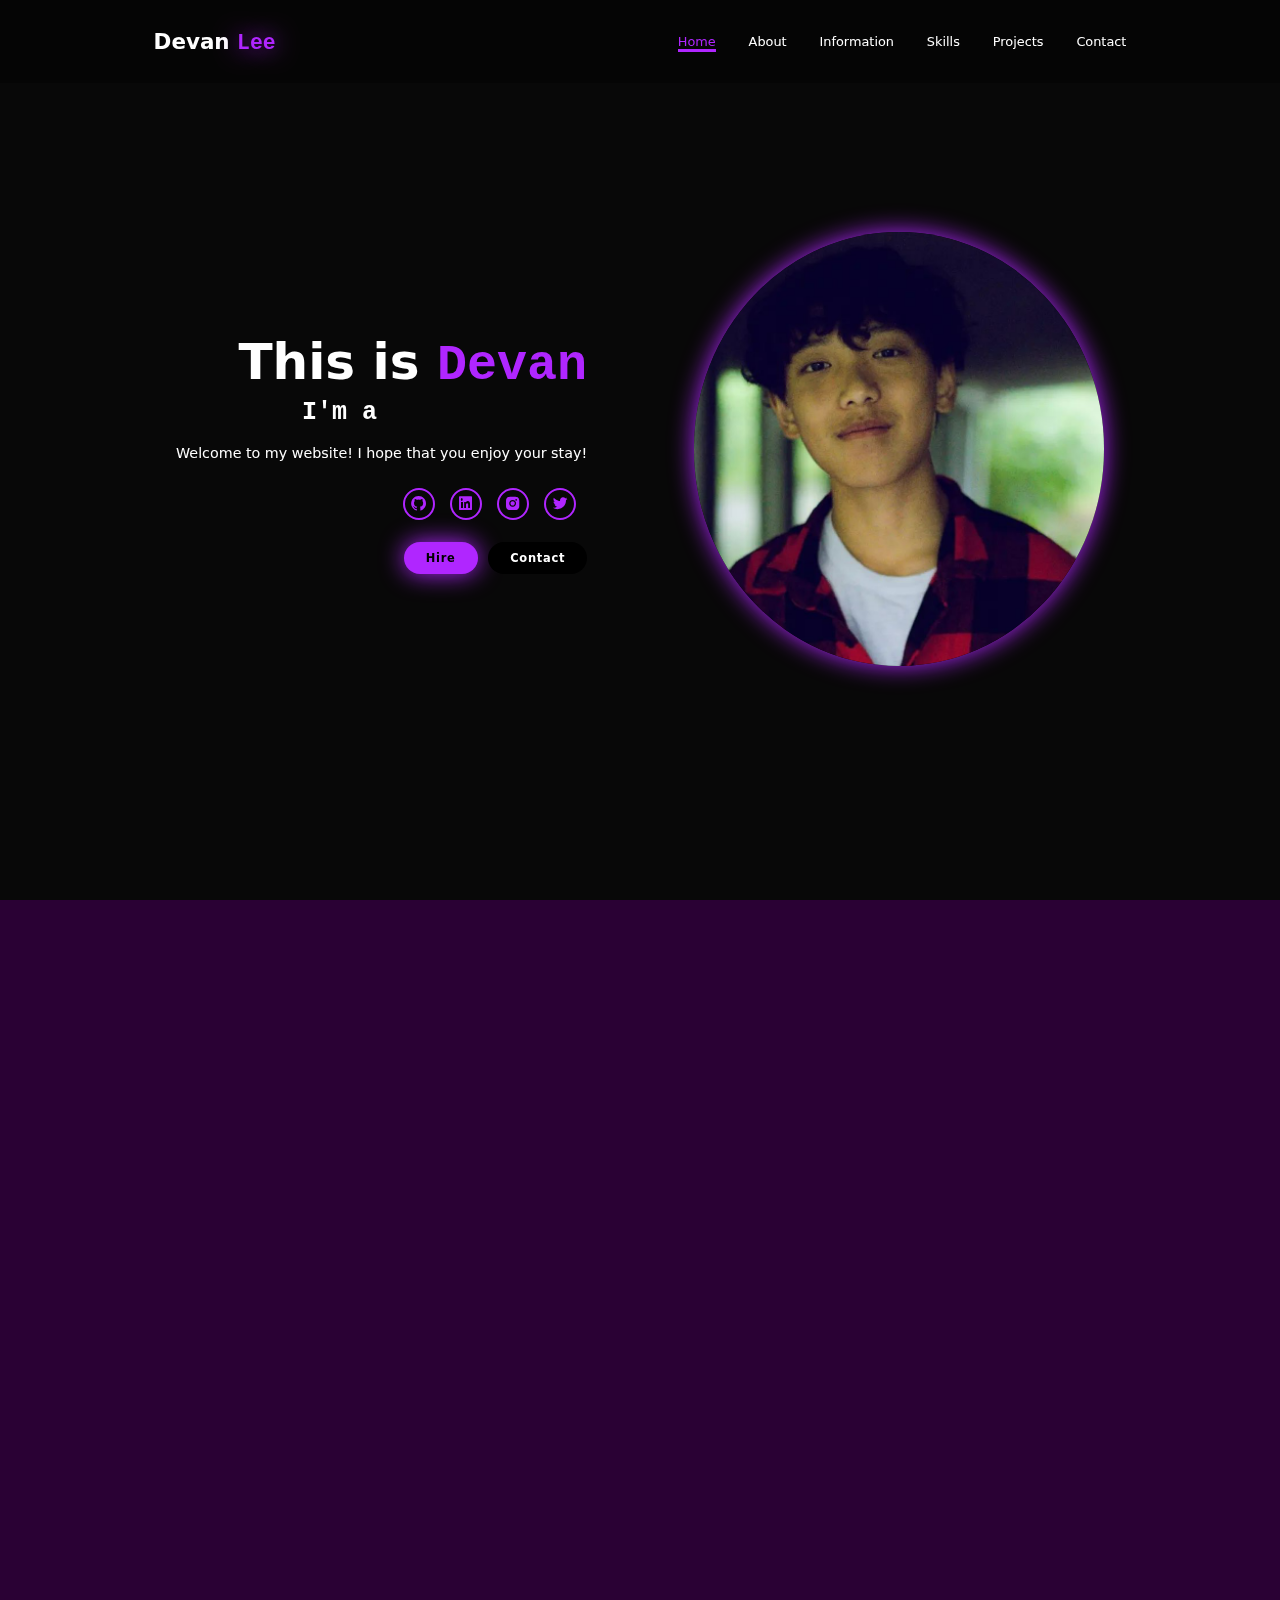
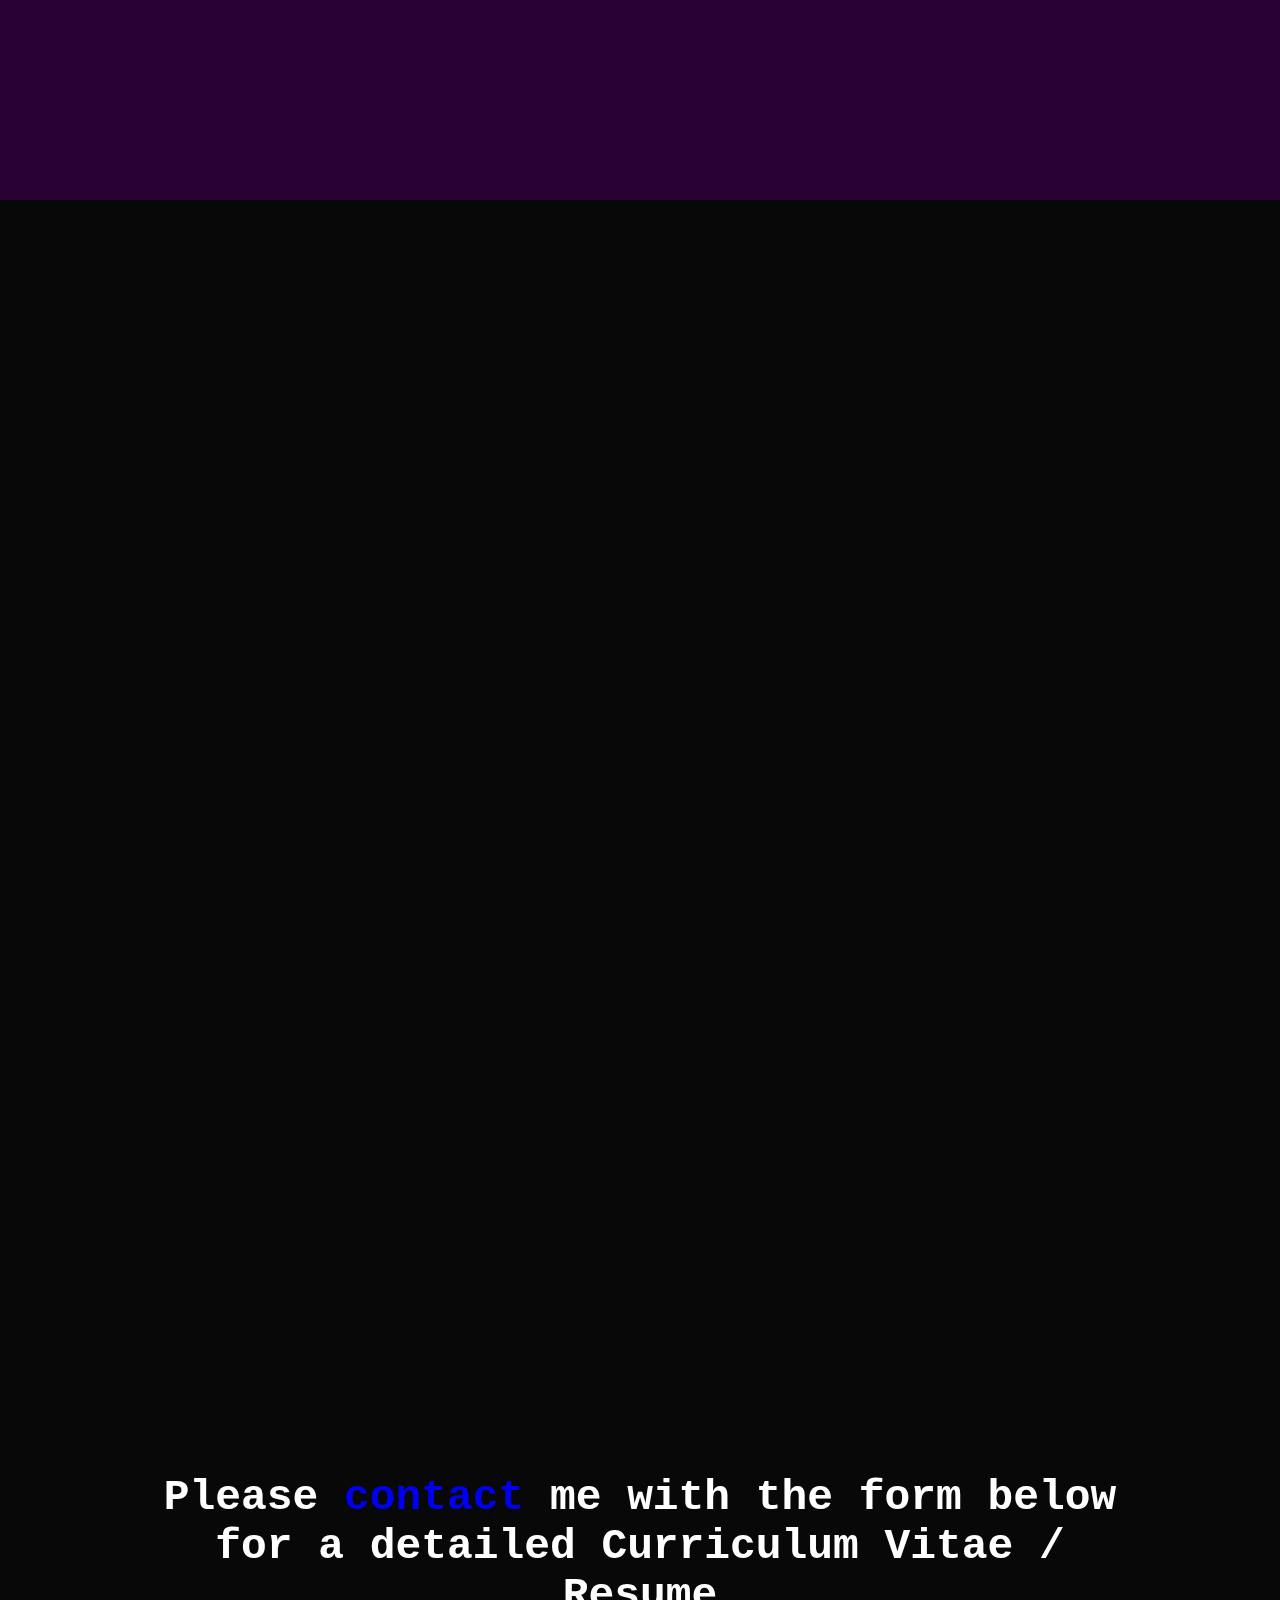
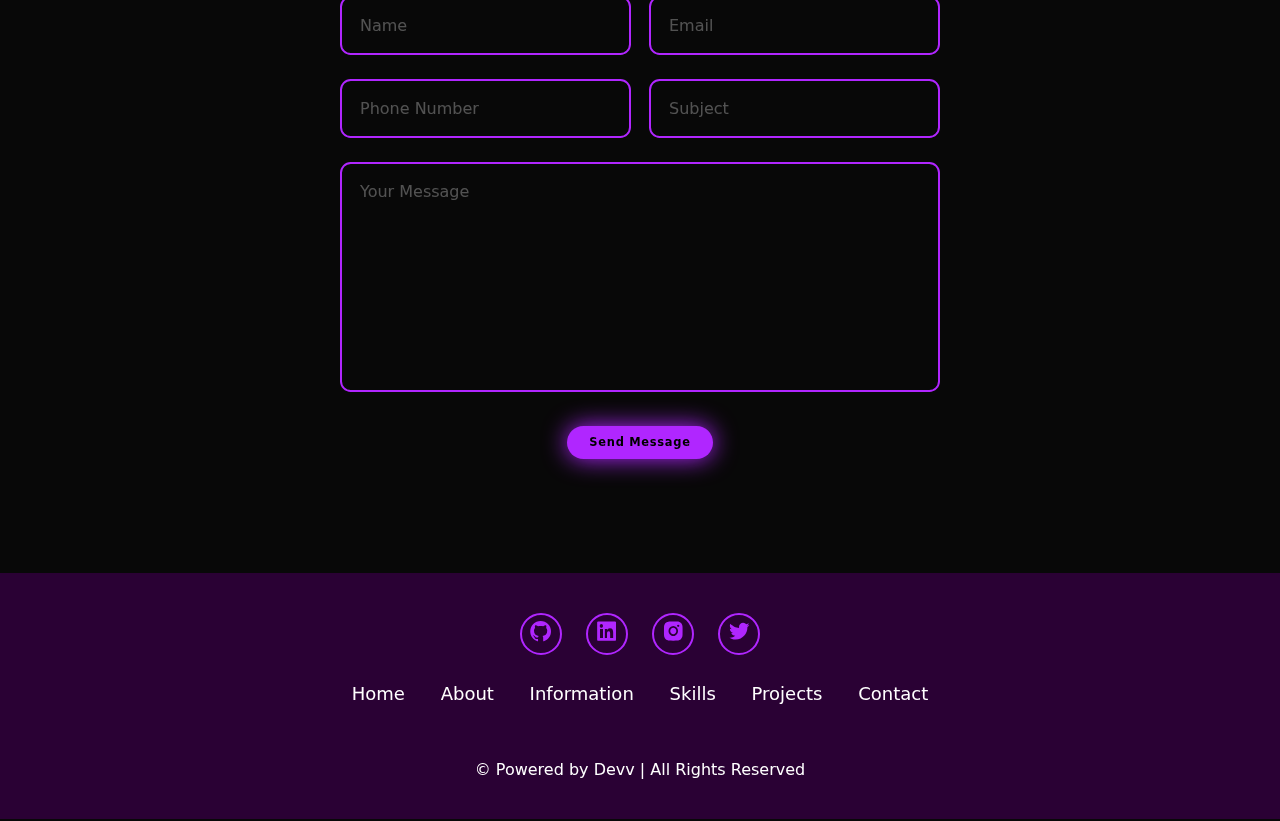
==== index.html @ 8bbebb13 "Update and rename Portfolio.html to index.html" ====
<!DOCTYPE html>
<html lang="en">
<head>
    <meta charset="UTF-8">
    <meta name="viewport"
    content="width=device-width, intial-scale=1.0">

    <title>Devan's Portfolio</title>
    <link rel="stylesheet" href="style.css">
    <link href='https://unpkg.com/boxicons@2.1.4/css/boxicons.min.css' rel='stylesheet'>

    <link rel="preconnect" href="https://fonts.googleapis.com">
<link rel="preconnect" href="https://fonts.gstatic.com" crossorigin>
<link href="https://fonts.googleapis.com/css2?family=Rubik:ital,wght@0,300..900;1,300..900&family=Sedan+SC&display=swap" rel="stylesheet">

</head>
<body>
    <header class="header">
        <a href="#home" class="logo">
             Devan <span>Lee</span>
        </a>

        <i class="bx bx-menu" id="menu-icon"></i>

        <nav class="navbar">
            <a href="#Home" class="active">Home</a>
            <a href="#About">About</a>
            <a href="#Accomplishments">Information</a>
            <a href="#Services">Skills</a>
            <a href="#Projects">Projects</a>
            <a href="#Contact">Contact</a>

        </nav>
        
    </header>

    <section class="home" id="Home">
        <div class="home-content hidden">
            <h1>This is <span>Devan</span></h1>
            <h3 class="text-animation">
                I'm a <span></span>
            </h3>
            <p>
               Welcome to my website! I hope that you enjoy your stay! 
            </p>
            <div class="social-icons">
                <a href="https://github.com/devvdevvdevv" target="_blank">
                    <i class="bx bxl-github"></i>
                </a>
                <a href="https://www.linkedin.com/in/devan-lee-0488b1289/" target="_blank">
                    <i class="bx bxl-linkedin-square"></i>
                </a>
                <a href="https://www.instagram.com/devv.devv.devv/" target="_blank">
                    <i class="bx bxl-instagram-alt"></i>
                </a>
                <a href="#">
                <i class="bx bxl-twitter"></i>
                </a>
            </div>

            <div class="btn-group">
                <a href="https://www.linkedin.com/in/devan-lee-0488b1289/" target="_blank" class="btn">Hire</a>
                <a href="#Contact"
                class="btn">Contact</a>
            </div>
        </div>

        <div class="home-img hidden">
            <img src="images/Portfolio main image.png" alt="">
        </div>
    </section>
    
    <section class="about" id="About">
        <div class="about-img hidden">
                <img src="images/Portfolio main image.png" alt="">
        </div>
        <div class="about-content hidden">
            <h2 class="heading">About <span>Me</span></h2>
            <h3 class="text-animation">
                <span></span>
            </h3>
            <p>
                I am a Hmong-American college student at the University of Minnesota - Twin Cities, studying Clinical Psychology and Computer Science. I am a hardworking, honest, individual who seeks to acquire talents that enlarge my skillset, develop my virtuosity, and help manifest my creative vision. I am open to opportunities that can give me experiences that contribute my expertise about the professional world, and to advance myself closer to achieving my career goals. I am always determined to provide substantial professional leadership, proactivity, and adequacy, that benefit teams, and clients alike, and strive to maintain myself as a valuable asset for your company. </p>
            <a href="#" class="btn">Socials</a>
        </div>
    </section>

    <section class="Accomplishments" id="Accomplishments">
        <h2 class="heading hidden">My Information</h2>
    <section class="timeline">
        <div class="timeline-row hidden">
            <div class="timeline-column ">
                <h2 class="title">Education</h2>


                <div class="timelime-box">
                    <div class="timeline-content">
                        <div class="t-content">
                            <div class="yesar">2019-2021</div>
                            <h3>Park Center Senior High</h3>
                            <p> I had completed my primary education at Park Center Senior High, and graduated in 2023.
                            </p>
                        </div>
                    </div> <div class="timeline-content">
                        <div class="t-content">
                            <div class="yesar">2021-2023</div>
                            <h3>North Hennepin Community College</h3>
                            <p>While in High School, I enrolled into the PSEO program, and became a full-time student at NHCC. I had recieved my liberal education at North Hennepin Community College, and received my 2-year degree in liberal arts, and graduated in 2023.</p>
                        </div>
                    </div> <div class="timeline-content">
                        <div class="t-content">
                            <div class="yesar">2023-Present</div>
                            <h3>University of Minnesota - Twin Cities</h3>
                            <p>I am currently completing my undergraduate education at the UofMN - TC, and remaining politically active, where I serve as a Student Senator for the Twin Cities Campus Undergraduate Student Government.</p>
                        </div>
                    </div>
                </div>
            </div>

            <div class="timeline-row hidden">
                <div class="timeline-column">
                    <h2 class="title">Experience</h2>


                    <div class="timelime-box">
                        <div class="timeline-content">
                            <div class="t-content">
                                <div class="yesar">Summer 2023</div>
                                <h3>HCMC Talent Garden Internship</h3>
                                <p>I was blessed to be able to be apart of an HCMC Sponsored Internship, where I had received advanced medical training, and hospital knowledge that contributed to my experience about the medical field.</p>
                            </div>
                        </div>
                        <div class="timeline-content">
                            <div class="t-content">
                                <div class="yesar">Winter 2024</div>
                                <h3>Behavorial Dimensions Internship</h3>
                                <p>I was an Intern for Behavorial Dimensions, where I had studied autism in children, and tested their attention capabilities. I had received professional knowledge about the Clincal Psychology treatments for pre-adolescent children with autism.</p>
                            </div>
                        </div>
                        <div class="timeline-content">
                            <div class="t-content">
                                <div class="yesar">2023-Present</div>
                                <h3>Interior Logic Group - Crew2 Plumbing </h3>
                                <p>My current job where I am tasked with handling customer relations and generating sales.</p>
                            </div>
                        </div>
                    </div>

                </div>

    </section>
    <div class="firenzonbottom"> 
        <h4>Please <a href="#Contact">contact</a> me with the form below for a detailed Curriculum Vitae / Resume</h4>
        </div>
    </section>


    
    <section class="services" id="Services">
        <h2 class="heading hidden">My Skills</h2>



        <div class="service-container">
            <div class="service-wrapper">
                <div class="service">
                    <div class="cards">
                        <div class="card hidden">
                            <i class="bx bxl-html5"></i>
                            <h2>Web Development, Backend, and Frontend</h2>
                            <p>Self-taught Website developer, with a knack for ingenuity & cohesive design structure</p>
                        </div>
                        <div class="card hidden">
                            <i class="bx bx-edit"></i>
                            <h2>Video Editing, Visual Production, and Motion Design</h2>
                            <p>Self-taught Video Editor, specializing in motion animation, visuals, & cinematics</p>
                        </div>
                        <div class="card hidden">
                            <i class="bx bx-phone-call"></i>
                            <h2>Coordiantion, Leadership, and Communication</h2>
                            <p>Experienced service provider, specializing in customer relations, sales generation, and communication</p>
                        </div>
                        <div class="card hidden">
                            <i class="bx bxs-pen"></i>
                            <h2>Digital Editing, Graphic Design, and Illustration</h2>
                            <p>Self-taught Graphic Designer, specializing in brand design, digital art, & image retouching</p>
                        </div>
                        <div class="card hidden">
                            <i class="bx bx-donate-heart"></i>
                            <h2>EMT, Psychology, and Medicine</h2>
                            <p>Certified EMT, specializing in EMS service related operations, and life-saving techniques</p>
                        </div>
                        <div class="card hidden">
                            <i class="bx bx-knife"></i>
                            <h2>Culinary Skills, Kitchen Work, and Food Preparation</h2>
                            <p>Experienced culinary artist, Kitchen Worker, & Food Preparation</p>
                        </div>
                    </div>
                </div>
            </div>
        </div>
      
        
    </section>

    <section class="projects" id="Projects">
        <h2 class="heading hidden">My Projects</h2>

        <div class="projects-box">
           <div class="project-card hidden">
            <img src="images/ds (1).png" alt="">
            <h3>Crepuscule</h3>
            
            <p>
                My "alternative" skateboard and streetwear brand 
            </p>
            <div class="btn">See Project</div>
           </div>

              <div class="project-card hidden">
            <img src="images/Gopher Watch- SVG (1).svg" alt="">
            <h3>Gopher Watch</h3>
            
            <p>
                My News Blog I founded to document the crime, degeneracy, and deterioration at the University, and it's adjacent areas
            </p>
            <div class="btn">See Project</div>
           </div>

           <div class="project-card hidden">
            <img src="images/devvsphotodumps.svg" alt="">
            <h3>Devvs Photo Dump</h3>
            
            
            <p>
                A website I made to test parrallax features, flexbox, and to detail my photography skills. 
            </p>
            <div class="btn">See Project</div>
           </div>

        

        </div>
    </section>
    <section class="contact" id="Contact">
        <h2 class="heading hidden">Contact <span>Me</span></h2>


        <form action="https://api.web3forms.com/submit" method="POST">

            <input type="hidden" name="access_key" value="c58af28d-4a41-436a-a49b-77a99b88010b">
            <div class="input-box">
                <div class="input-field field">
                    <input 
                        type="text"
                        placeholder="Name"
                        name="Name"
                        cols="30"
                        rows="10"
                        
                        class="item"
                        autocomplete="off"
                        required
                        >
                    <div class="error-txt">Name can't be blank</div>
                </div>
                <div class="input-field field">

                    <input 
                        type="email"
                        placeholder="Email"
                        name="Email"
                        cols="30"
                        rows="10"
                       
                        class="item"
                        autocomplete="off"
                        required
                        >
                    
                </div>
            </div>

            <div class="input-box">
                <div class="input-field field">
                    <input type="number"
                        placeholder="Phone Number"
                        name="Phone #"
                        cols="30"
                        rows="10"
                        
                        class="item"
                        autocomplete="off"
                        required
                        >
                    
                </div>
                <div class="input-field field">
                    <input type="text"
                        placeholder="Subject"
                        name="Subject"
                        cols="30"
                        rows="10"
                        
                        class="item"
                        autocomplete="off"
                        required
                        >
                    
                </div>
            </div>

         
          <div class="textarea-field field">
            <textarea name="Message" id="" cols="30"
            rows="10" placeholder="Your Message" class="item" autocomplete="off" required></textarea>
          </div>
          
          
          <div class="h-captcha" id="captcha" data-captcha="true"></div>
            <button onclick="submit">Send Message</button>
          <input type="hidden" name="redirect" value="https://DevanLee.com/thanks.html" >
        </form>
        
    </section>



    <footer class="footer">
        <div class="social">
            <a href="https://github.com/devvdevvdevv" target="_blank">
                <i class="bx bxl-github"></i>
            </a>
            <a href="https://www.linkedin.com/in/devan-lee-0488b1289/" target="_blank">
                <i class="bx bxl-linkedin-square"></i>
            </a>
            <a href="https://www.instagram.com/devv.devv.devv/" target="_blank">
                <i class="bx bxl-instagram-alt"></i>
            </a>
            <a href="#">
            <i class="bx bxl-twitter"></i>
            </a>
        </div>

        <ul class="list">
            <li>
                <a href="#Home">Home</a>
            </li>
            <li>
                <a href="#About">About</a>
            </li>
            <li>
                <a href="#Accomplishments">Information</a>
            </li>
            <li>
                <a href="#Services">Skills</a>
            </li>
            <li>
                <a href="#Projects">Projects</a>
            </li>
            <li>
                <a href="#Contact">Contact</a>
            </li>
        </ul>
        <p class="copyright">
            &copy; Powered by Devv | All Rights Reserved 
        </p>

    </footer>


    <!-- Required for hCaptcha -->
    <script src="https://web3forms.com/client/script.js" async defer></script>
    <!-- General JS-->
    <script src="script.js"></script>
</body>
</html>
---- style.css ----
*{
    margin: 0;
    padding: 0;
    box-sizing: border-box;
    text-decoration: none;
    border: none;
    outline: none;
    scroll-behavior: smooth;
    font-family: monospace;
}

/* Scroll snap  Start*/

html{
    overflow-y: scroll;
    scroll-snap-type: y mandatory;    
}



/* Scroll snap End*/
:root{
    --bg-color: #080808;
    --second-bg-color: #2a0134;
    --text-color: white;
    --main-color:#B026FF;
    --bg-gradient:
}

html{
    font-size: 60%;
    overflow-x: hidden;
}

body{
    background: var(--bg-color);
    color: var(--text-color);
    font-family: system-ui, -apple-system, BlinkMacSystemFont, 'Segoe UI', Roboto, Oxygen, Ubuntu, Cantarell, 'Open Sans', 'Helvetica Neue', sans-serif;
}

.header{
    position: fixed;
    top: 0;
    left: 0;
    padding: 4rem 12% 4rem;
    background: rgba(0, 0, 0, 0.3);
    backdrop-filter: blur(10px);
    display: flex;
    justify-content: space-between;
    align-items: center;
    z-index: 100;
    width: 100%;
}


.logo{
    font-size: 3rem;
    color: var(--text-color);
    font-weight: 800;
    cursor: pointer;
    transition: 0.3s ease;
    font-family: system-ui, -apple-system, BlinkMacSystemFont, 'Segoe UI', Roboto, Oxygen, Ubuntu, Cantarell, 'Open Sans', 'Helvetica Neue', sans-serif;
}

.logo:hover{
    transform:scale(1.1); 
}
.logo span{
    text-shadow: 0 0 25px var(--main-color);
}
.navbar a{
    font-size: 1.8rem;
    color: var(--text-color);
    margin-left: 4rem;
    font-weight: 500;
    transition: 0.3s ease;
    border-bottom: 3px solid transparent;
    font-family: system-ui, -apple-system, BlinkMacSystemFont, 'Segoe UI', Roboto, Oxygen, Ubuntu, Cantarell, 'Open Sans', 'Helvetica Neue', sans-serif;
}

.navbar a:hover,
.navbar a.active{
color: var(--main-color);
border-bottom: 3px solid var(--main-color);
}

#menu-icon{
    font-size: 3.6rem;
    color: var(--main-color);
    display: none;   
    font-family: system-ui, -apple-system, BlinkMacSystemFont, 'Segoe UI', Roboto, Oxygen, Ubuntu, Cantarell, 'Open Sans', 'Helvetica Neue', sans-serif;
}

section{
    min-height: 100vh;
    padding: 10rem 12% 10rem;
    display: grid;
 
    
}

.hidden{
    opacity: 0;
    filter: blur(5px);
    transform: translateX(-100%);
    transition: all 1.5s;
}

.hidden2{
    opacity: 0;
    filter: blur(5px);
    transform: translateX(100%);
    transition: all 1.5s;
}

@media(prefers-reduced-motion) {
    .hidden {
        transition: none;
    }
}

.show{
    opacity: 1;
    filter: blur(0);
    transform: translateX(0);
}

.home{
    
    display: flex;
    align-items: center;
    justify-content: center;
    gap: 15rem;
  
}

.home-content{
    display: flex;
    flex-direction: column;
    align-items: flex-end;
    text-align: right;
    justify-content: center;
    
}

span{
    color: var(--main-color);
}
.logo span{
    color: var(--main-color);
}
.home-content h3{
    margin-bottom: 2rem;
    margin-top: 1rem;
    font-size: 3.5rem;
    
    
}
.home-content h2{
    font-size: 3rem;
    margin-top: 1rem;
    font-family: system-ui, -apple-system, BlinkMacSystemFont, 'Segoe UI', Roboto, Oxygen, Ubuntu, Cantarell, 'Open Sans', 'Helvetica Neue', sans-serif;
}
.home-content h1{
    font-size: 7rem;
    font-weight: 700;
    margin-top: 1.5rem;
    line-height: 1;
    font-family: system-ui, -apple-system, BlinkMacSystemFont, 'Segoe UI', Roboto, Oxygen, Ubuntu, Cantarell, 'Open Sans', 'Helvetica Neue', sans-serif;
}

.home-img img{
    position: relative;
    width: 32vw;
    border-radius: 50%;
    box-shadow: 0 0 25px var(--main-color);
    cursor: pointer;
    transition: 0.4s ease-in-out;
}
.home-img img:hover{
    box-shadow: 0 0 25px var(--main-color),
                0 0 50px var(--main-color),
                0 0 100px var(--main-color)
} 

.home-content p{
    font-size: 2rem;
    font-weight: 500;
    line-height: 1.8;
    max-width: 1000px;
    font-family: system-ui, -apple-system, BlinkMacSystemFont, 'Segoe UI', Roboto, Oxygen, Ubuntu, Cantarell, 'Open Sans', 'Helvetica Neue', sans-serif;
}

.social-icons a{
    display: inline-flex;
    justify-content: center;
    align-items: center;
    width: 4.5rem;
    height: 4.5rem;
    line-height: 4.5rem;
    background: transparent;
    border: 2px solid var(--main-color);
    font-size: 2.5rem;
    border-radius: 50%;
    color: var(--main-color);
    margin: 3rem 1.5rem 3rem 0;
    transition: 0.3s ease;
}

.social-icons a:hover{
    color: var(--text-color);
    transform: scale(1.3)translateY(-5px);
    box-shadow: 0 0 25px var(--main-color);
    background-color: var(--main-color);
}

.btn{
    display: inline-block;
    padding: 1rem 2.8rem;
    background: var(--main-color);
    box-shadow: 0 0 25px var(--main-color);
    border-radius: 4rem;
    font-size: 1.6rem;
    color: black;
    border: 2px solid transparent;
    letter-spacing: 0.1rem;
    font-weight: 600;
    transition: 0.3s ease-in-out;
    cursor: pointer;
    font-family: system-ui, -apple-system, BlinkMacSystemFont, 'Segoe UI', Roboto, Oxygen, Ubuntu, Cantarell, 'Open Sans', 'Helvetica Neue', sans-serif;
}

.btn:hover{
    transform: scale(1.05);
    box-shadow: 0 0 50px var(--main-color);
}

.btn-group{
    display: flex;
    align-items: center;
    gap: 1.5rem;
}
.btn-group a:nth-of-type(2){
    background-color: black;
    color: var(--main-color)
    border
    2px solid var(--main-color);
    box-shadow: 0 0 25px transparent;
}
.btn-group a:nth-of-type(2):hover{
    box-shadow: 0 0 25px var(--main-color);
    background-color: var(--main-color);
    color: black;
}

.text-animation{
    font-size: 35px;
    font-weight: 600;
    min-width: 280px;
}
.text-animation span{
    position: relative;
}
.text-animation span::before{
   content: "Web Developer";
   color: var(--main-color);
   animation: words 20s infinite;
}


.text-animation span::after{
    content: "";
    background-color: var(--bg-color);
    position: absolute;
    width: calc(100% + 8px);
    height: 100%;
    border-left: 3px solid var(--bg-color);
    right: -8px;
    animation: cursor 0.6s infinite, typing 20s steps(14) infinite;
}
@keyframes cursor{
    to{
        border-left: 2px solid var(--main-color);
    }
}
@keyframes words{
    0%,
    20%{
        content: "Video Editor";
    }
    21%,
    40%{
        content: "Web Designer";
    }
    41%,
    60%{
        content: "Graphic Designer";
    }
    61%,
    80%{
        content: "Politician";
    }
    81%, 
    100%{
        content: "Creative";
    }
}
@keyframes typing{
    10%,
    15%,
    30%,
    35%,
    50%,
    55%,
    70%,
    75%,
    90%,
    95%{
        width: 0;
    }
    5%, 
    20%,
    25%,
    40%,
    45%,
    60%,
    80%,
    85%{
        width: calc(100% + 8px);
    }
}

.about{
    display: flex;
    justify-content: center;
    align-items: center;
    gap: 10rem;
    background: var(--second-bg-color);
    color: var(--text-color);
   
}

.about-img{
    border-radius: 50%;
}
.about-img img{
    position: relative;
    width: 32vw;
    border-radius: 50%;
    box-shadow: 0 0 25px var(--main-color);
    top: 1rem;
    cursor: pointer;
    transition: 0.4s ease-in-out;
}
.about-img img:hover{
    box-shadow: 0 0 25px var(--main-color),
                0 0 50px var(--main-color),
                0 0 100px  var(--main-color);
}
.heading{
    text-align: center;
    font-size: 6rem;
    margin: 5rem 0;
    font-family: system-ui, -apple-system, BlinkMacSystemFont, 'Segoe UI', Roboto, Oxygen, Ubuntu, Cantarell, 'Open Sans', 'Helvetica Neue', sans-serif;
    
}
.about-content h2{
    text-align: left;
    line-height: 1.5;
}
.about-content h3{
    font-size: 2.6rem;
    
}
.about-content p{
    font-size: 2.1rem;
    margin: 2rem 0 3rem;
     font-family: system-ui, -apple-system, BlinkMacSystemFont, 'Segoe UI', Roboto, Oxygen, Ubuntu, Cantarell, 'Open Sans', 'Helvetica Neue', sans-serif;
}
.about .heading{
    margin: 0;
}

.about-content .text-animation span::before{
    content: "Web Developer";
    color: var(--main-color);
    animation: words 20s infinite;
 }
 
 
 .about-content .text-animation span::after{
     content: "";
     background-color: var(--second-bg-color);
     position: absolute;
     width: calc(100% + 8px);
     height: 100%;
     border-left: 3px solid var(--bg-color);
     right: -8px;
     animation: cursor 0.6s infinite, typing 20s steps(14) infinite;
 }
 
::-webkit-scrollbar{
    width: 15px;
 }
::-webkit-scrollbar-thumb{
    background-color: var(--main-color);
}
::-webkit-scrollbar-track{
    background-color: var(--bg-color);
    width: 50px;
}

/* Achievements / Resume Section Start */

.Accomplishments{
   
    transition: 1s ease-in-out;
}

/* Achievements / Resume Section End */

/* Resume timeline start  */

.timeline{
    display: flex;
    justify-content: center;
    align-items: center;
    position: relative;
    min-height: 100vh;
    padding: 0 9%;
}

.timeline .timeline-row{
    display: flex;
    justify-content: center;
    column-gap: 64px;
    flex-direction: row;
    position: relative;
}


.timeline-row .timeline-column{
    flex: 1 1 0 320px;
}




.timeline-column .title{
    font-size: 28px;
    margin: 32px 0 16px 30px;
    font-family: system-ui, -apple-system, BlinkMacSystemFont, 'Segoe UI', Roboto, Oxygen, Ubuntu, Cantarell, 'Open Sans', 'Helvetica Neue', sans-serif;
}

.timeline-column .timelime-box{
    border-left: 2px solid var(--main-color);
}
.timeline-column:nth-child(2){
    transition-delay: 600ms;
}

.timeline-column:nth-child(3){
    transition-delay: 200ms;
}

.timelime-box .timeline-content{
    position: relative;
    padding-left: 27px;
    flex-basis:100%;
    
}

.t-content{
    background: var(--second-bg-color);
}

.timelime-box .timeline-content::before{
  content: '';
  position: absolute;
  top: 0;
  left: -10.5px;
  width: 20px;
  height: 20px;
  background: var(--main-color);
  border-radius: 50%;
}


.timeline-content .t-content{
    padding: 24px;
    width: 55rem;
    height: auto;
    border: 2px solid var(--main-color);
    border-radius: 8px;
    margin-bottom: 32px;
    transition: 0.5s ease-in-out;
    flex-basis: 100%;
}


.timeline-content .t-content .yesar{
    color: var(--main-color);
    font-size: 16px;
    font-family: system-ui, -apple-system, BlinkMacSystemFont, 'Segoe UI', Roboto, Oxygen, Ubuntu, Cantarell, 'Open Sans', 'Helvetica Neue', sans-serif;
}


.timeline-column .t-content .yesar i{
    margin-right: 8px;
}

.timeline-content .t-content h3{
    font-size: 25px;
    margin: 8px 0;
    font-family: system-ui, -apple-system, BlinkMacSystemFont, 'Segoe UI', Roboto, Oxygen, Ubuntu, Cantarell, 'Open Sans', 'Helvetica Neue', sans-serif;
}

.timeline-content .t-content p{
    font-size: 20px;
    font-family: system-ui, -apple-system, BlinkMacSystemFont, 'Segoe UI', Roboto, Oxygen, Ubuntu, Cantarell, 'Open Sans', 'Helvetica Neue', sans-serif;

}




.timeline-content .t-content:hover{
    box-shadow: 0 0 25px white;
    transform: scale(1.05);
    box-shadow: 0 0 50px var(--main-color)
}

.firenzonbottom{
    position: relative;
    text-align: center;
    font-size: 6rem;
    margin: 5rem 0;
    font-family: system-ui, -apple-system, BlinkMacSystemFont, 'Segoe UI', Roboto, Oxygen, Ubuntu, Cantarell, 'Open Sans', 'Helvetica Neue', sans-serif;
}

.firenzonbottom .h4{
    font-weight: bold;
    font-size: 250%;
    color:white;
    position:absolute;
    bottom:0px;
    right:0px;
    margin:0px;
}


/* Resume timeline end*/

.services{
    background: var(--second-bg-color);
    color: black;
    align-items: center;
    justify-content: center;
  
}

.services h2{
    margin-bottom: 1rem;
    color: var(--text-color);
}
/*Sections prototype*/

.service-container{
    min-height: 100vh;
    width: 100%;
    background-color: var(--second-bg-color);
}
.service-wrapper{
    padding: 5% 8%;
}
.service{
    display: flex;
    flex-direction: column;
    align-items: center;
}
.cards{
    display: grid;
    grid-template-columns: repeat(3,1fr);
    justify-content: center;
    margin: 5rem 0;
    gap: 30px;
    row-gap: 5rem;
    margin-top: 50px;
    
    
}
.card{
    height: 350px;
    width: 370px;
    background-color: var(--second-bg-color);
    padding: 3% 8%;
    border: 2px solid var(--main-color);
    border-radius: 8px;
    display: flex;
    align-items: center;
    flex-direction: column;
    position: relative;
    overflow: hidden;
    flex-direction: column;
    align-items: center;
    justify-content: center;
    text-align: center;
    
}

.card i{

 color:white;
 margin-top: 20px;
 margin-bottom: auto;
 font-size: 10rem;
 
}

.card:nth-child(2) {
    transition-delay: 200ms;
}

.card:nth-child(3) {
    transition-delay: 400ms;
}

.card:nth-child(4) {
    transition-delay: 600ms;
}

.card:nth-child(5) {
    transition-delay: 800ms;
}

.card:nth-child(6) {
    transition-delay: 1000ms;
}

.card:nth-child(7) {
    transition-delay: 1200ms;
}

.card::after{
    content: "";
    position: absolute;
    top: 150%;
    left: -200px;
    width: 120%;
    transform: rotate(50deg);
    background-color: #fff;
    height: 18px;
    filter: blur(30px);
    opacity: 0.5;
    transition: 1s;
}

.card:hover::after{
    width: 225%;
    top: -100%;
}

.card p{
    text-align: center;
    width: 100%;
    margin: 12px 0;
    color: white;
    font-size: 20px;
    font-family: system-ui, -apple-system, BlinkMacSystemFont, 'Segoe UI', Roboto, Oxygen, Ubuntu, Cantarell, 'Open Sans', 'Helvetica Neue', sans-serif;
    
}

.card:hover{
    background-color: var(--main-color);
    transform:translateY(-8px) ;
    border-color: var(--second-bg-color);
    border: 10px;
    box-shadow: 0 0 25px var(--main-color);
    transition: 1s ease-in-out;
    
}

.card:hover i{
    color: white;

}

.card:hover::after{
    color: black;
    transition: ;
}

.card:hover p{
    color: white;
    
}

.card:hover h2{
    color: black;
  
}


.card h2{
    margin-top: 20px 0;
    color: solid white;
    font-size: 30px;
    font-weight: 600;
    letter-spacing: 1px;
    font-family: system-ui, -apple-system, BlinkMacSystemFont, 'Segoe UI', Roboto, Oxygen, Ubuntu, Cantarell, 'Open Sans', 'Helvetica Neue', sans-serif;
    transition: 1s ease-in-out;

}


/*Sections prototype*/





.projects{
    background: url(images/violetgradients.gif)center no-repeat;
    background-size: cover;
 
}
.projects-box{
    display: grid;
    grid-template-columns: repeat(3,1fr);
    place-items: center;
    margin: 5rem 0;
    gap: 3rem;
    row-gap: 5rem;
    flex-basis: 100%;
}

.project-card:nth-child(2){
    transition-delay: 200ms;
}
.project-card:nth-child(3){
    transition-delay: 400ms;
}
.project-card:nth-child(4){
    transition-delay: 600ms;
}

.project-card{
    height: 600px;
    max-width: 450px;
    background-color: rgba(0, 0, 0, 0.3);
    backdrop-filter: blur(30px);
    border: 2px solid var(--main-color);
    border-radius: 5rem;
    display: flex;
    flex-direction: column;
    flex-basis: 100%;
    align-items: center;
    justify-content: center;
    text-align: center;
    gap: 2rem;
    padding: 5rem 2rem;
    overflow: hidden;
    cursor: pointer;
    box-shadow: 0 0 25px var(--main-color);
    transition: 0.4s ease;
}

.project-card:hover{
    box-shadow: 0 0 25px var(--main-color),
                0 0 50px var(--main-color);
    transform: scale(1.02);

}

.project-card img{
    max-width: 18vw;
    object-fit: cover;
    border-radius: 2rem;
}

.project-card h3{
    font-size: 3rem;
    font-family: system-ui, -apple-system, BlinkMacSystemFont, 'Segoe UI', Roboto, Oxygen, Ubuntu, Cantarell, 'Open Sans', 'Helvetica Neue', sans-serif;
}
.project-card p{
    font-size: 3rem;
    font-family: system-ui, -apple-system, BlinkMacSystemFont, 'Segoe UI', Roboto, Oxygen, Ubuntu, Cantarell, 'Open Sans', 'Helvetica Neue', sans-serif;
}


.contact{
    background-color: var(--bg-color);
    align-items: center;
    justify-content: center;
    min-height: 100vh;
    font-family: system-ui, -apple-system, BlinkMacSystemFont, 'Segoe UI', Roboto, Oxygen, Ubuntu, Cantarell, 'Open Sans', 'Helvetica Neue', sans-serif;
   

}
.contact h2{
    margin-bottom: 3rem;
    color: var(--text-color);
}

.contact form{
    width: 600px;
    text-align: center;
}

form .input-box{
    display: flex;
    justify-content: space-between;
    
}

.input-box .input-field{
    width: 48.5%;
}

.field .item{
    width: 100%;
    padding: 18px;
    background: transparent;
    border: 2px solid var(--main-color);
    outline: none;
    border-radius: 6px;
    font-size: 16px;
    color: white;
    margin: 12px 0;
    border-radius: 1.5rem;
    font-family: system-ui, -apple-system, BlinkMacSystemFont, 'Segoe UI', Roboto, Oxygen, Ubuntu, Cantarell, 'Open Sans', 'Helvetica Neue', sans-serif;
    
}

.field .item::placeholder{
    color: rgba(255, 255, 255, 0.3);
}

.field .error-txt{
    font-size: 14.5px;
    color: white;
    text-align: left;
    margin: 5px 0 5px 10px;
    font-family: system-ui, -apple-system, BlinkMacSystemFont, 'Segoe UI', Roboto, Oxygen, Ubuntu, Cantarell, 'Open Sans', 'Helvetica Neue', sans-serif;
    display: none;
}

form .textarea-field .item{
    resize: none;
}

form .textarea-field .error-txt{
    margin-top: 10px 0 10px 10px;
    text-align: center;
}

form button{
    padding: 12px 32px;
    display: inline-block;
    padding: 1rem 2.8rem;
    background: var(--main-color);
    box-shadow: 0 0 25px var(--main-color);
    border-radius: 4rem;
    font-size: 1.6rem;
    color: black;
    border: 2px solid transparent;
    letter-spacing: 0.1rem;
    font-weight: 600;
    transition: 0.3s ease-in-out;
    cursor: pointer;
    font-family: system-ui, -apple-system, BlinkMacSystemFont, 'Segoe UI', Roboto, Oxygen, Ubuntu, Cantarell, 'Open Sans', 'Helvetica Neue', sans-serif;
    margin-top: 20px;
}

form button:hover{
    transform: scale(1.05);
    box-shadow: 0 0 50px var(--main-color)    
}


.footer{
    position: relative;
    bottom: 0;
    width: 100%;
    padding: 40px 0;
    background-color: var(--second-bg-color);
   
}
.footer .social{
    text-align: center;
    padding-bottom: 25px;
    color: var(--main-color);
}
.footer .social a{
    font-size: 25px;
    color: var(--main-color);
    border: 2px solid var(--main-color);
    width: 42px;
    height: 42px;
    line-height: 42px;
    display: inline-block;
    text-align: center;
    border-radius: 50%;
    margin: 0 10px;
    transition: 0.3s ease;
    
}
.footer .social a:hover{
    transform: scale(1.2)translateY(-10px);
    background-color: var(--main-color);
    color: black;
    box-shadow: 0 0 25px var(--main-color)
}
.footer ul{
    margin-top: 0;
    padding: 0;
    font-size: 18px;
    line-height: 1.6;
    margin-bottom: 0;
    text-align: center;
    font-family: system-ui, -apple-system, BlinkMacSystemFont, 'Segoe UI', Roboto, Oxygen, Ubuntu, Cantarell, 'Open Sans', 'Helvetica Neue', sans-serif;
}


.footer ul li a{
    color: white;
    border-bottom: 3px solid transparent;
    transition: 0.3s ease;
    font-family: system-ui, -apple-system, BlinkMacSystemFont, 'Segoe UI', Roboto, Oxygen, Ubuntu, Cantarell, 'Open Sans', 'Helvetica Neue', sans-serif;
}
.footer ul li a:hover{
    border-bottom: 3px solid var(--main-color);
}

.footer ul li{
    display: inline-block;
    padding: 0 15px;
}

.footer .copyright{
    margin-top: 50px;
    text-align: center;
    font-size: 16px;
    color: var(--text-color);
    font-family: system-ui, -apple-system, BlinkMacSystemFont, 'Segoe UI', Roboto, Oxygen, Ubuntu, Cantarell, 'Open Sans', 'Helvetica Neue', sans-serif;
}

@media(max-width:1285px){
    html{
        font-size: 55%;
    }
   
    .projects-box{
        grid-template-columns: repeat(2,1fr);
        min-width: 450px;
    }
    .projects-box img{
        min-width: 30vw;
    }
}




@media(max-width:991px){
    header{
        padding: 2rem 3%;
    }
    section{
        padding: 10rem 3% 2rem;
    }
    .contact form{
        flex-direction: column;
    }
    .footer{
        padding: 2rem 3%;
    }
}
@media(max-width:895px){
    #menu-icon{
        display: block;
    }
    .navbar{
        position: absolute;
        top: 100%;
        right: 0;
        width: 50%;
        height: 100vh;
        padding: 1rem 3%;
        background: rgba(0, 0, 0, 0.80);
        backdrop-filter: blur(20px);
        border-left: 2px solid var(--main-color);
        border-bottom: 2px solid var(--main-color);
        display: none ;
    }
    .navbar.active{
        display: block;
    }
    .navbar a{
        display: block;
        font-size: 2rem;
        margin: 5rem 0;
        color: white;
    }
    .home{

        background-size: cover;
        flex-direction: column-reverse;
        margin: 5rem 4rem;
        gap: 3rem;
    }
    .home-content{
        display: flex;
        flex-direction: column;
        align-items: center;
        justify-content: center;
        text-align: center;
    }
    .home-content{
        display: flex;
        flex-direction: column;
        align-items: center;
        justify-content: center;
        text-align: center;
    }
    .home-content h3{
        font-size: 2.6rem;
    }
    .home-content{
        font-size: 8rem;
        margin-top: 3rem;
    }
    .home-content p{
        max-width: 600px;
        margin: 0 auto;
    }
    .home-img img{
        width: 56vw;
        margin: 3rem 0;
    }
    .about{
        flex-direction: column-reverse;
        padding: 10rem 9% 10rem;
    }
    .about .heading{
        margin: 3rem 0;
    }
    .about img{
        width: 50vw;
    }
    .services h2{
        margin-bottom: 3rem;
    }
    
    .cards{
        grid-template-columns: repeat(1,1fr);
    }

    .projects-box{
        grid-template-columns: repeat(1,1fr);
    }
    .projects-box img{
        min-width: 42rem;
    }
    .project-card{
        min-width: 450px;
    }
    
}

@media(max-width: 895px){
     
    /* Resume Section Start */

    .timeline .timeline-row{
        flex-wrap: wrap;
    }
   


    /* Resume Section End */
}
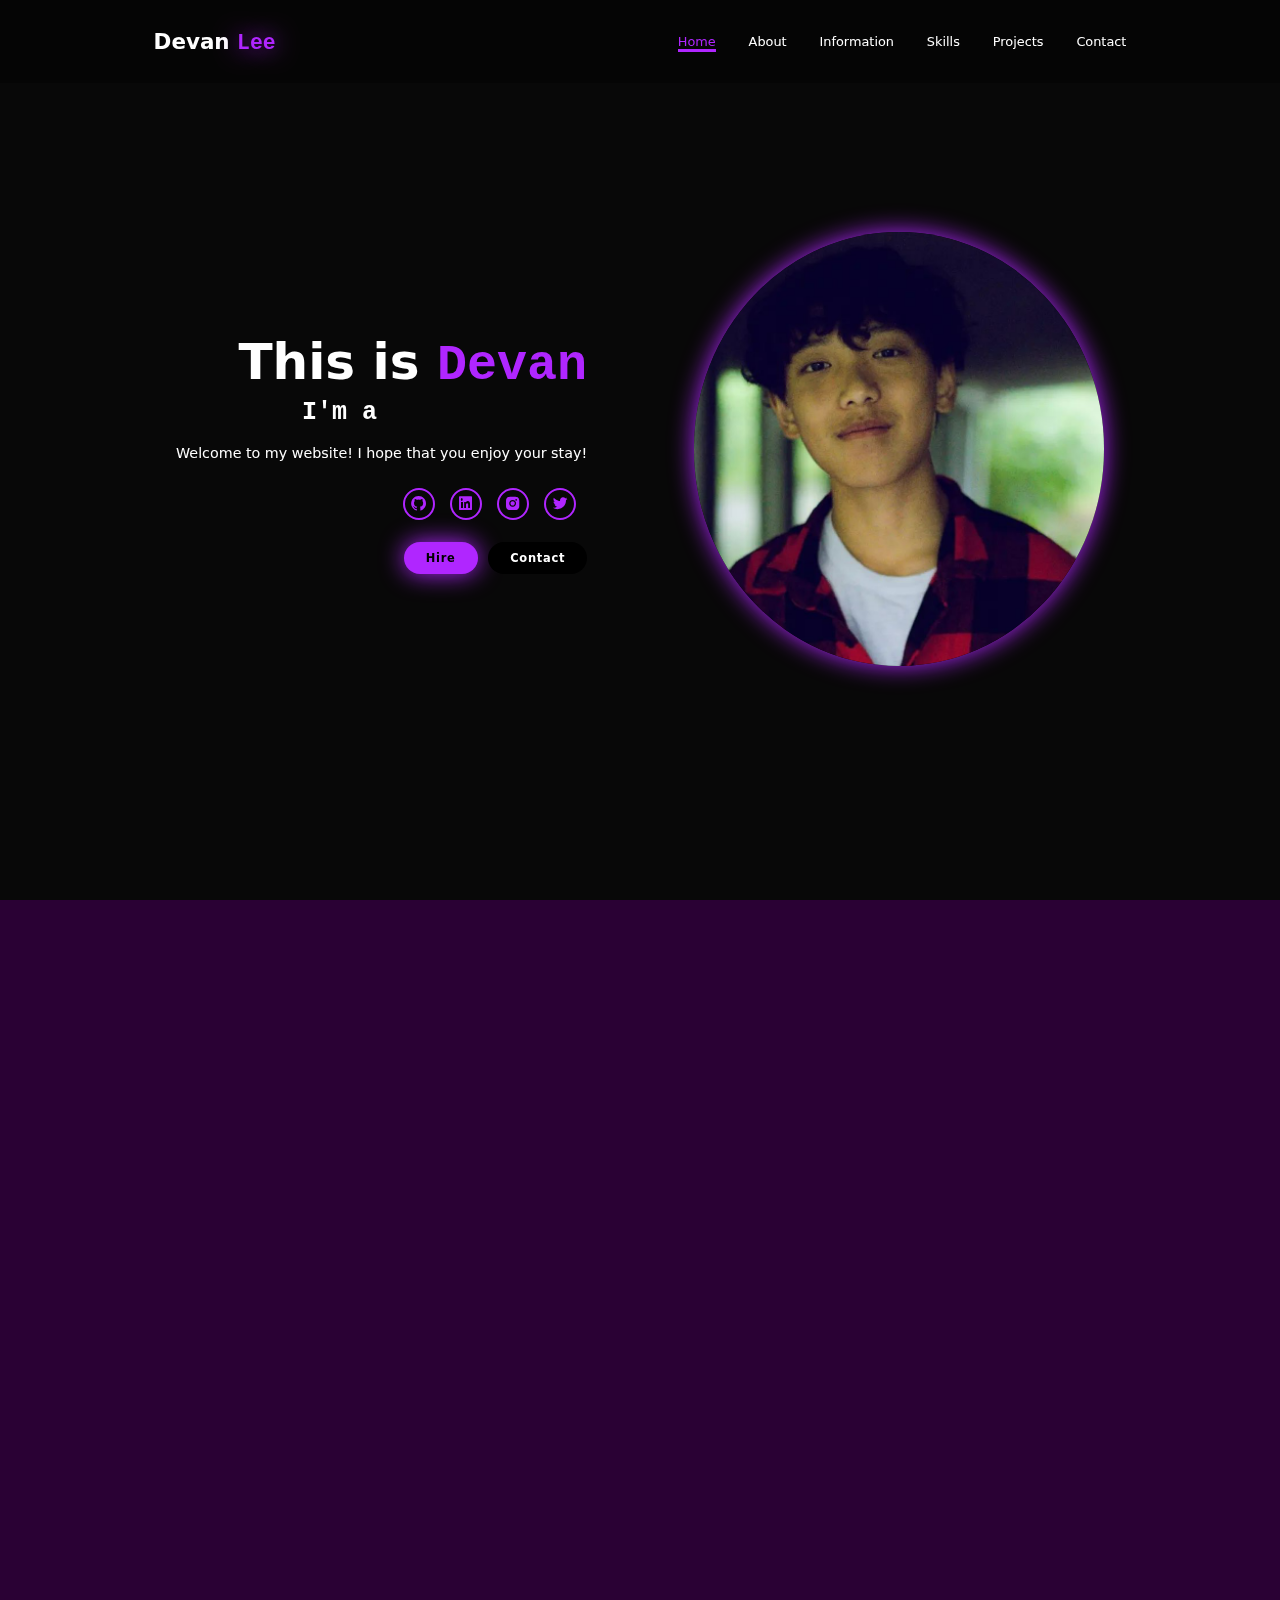
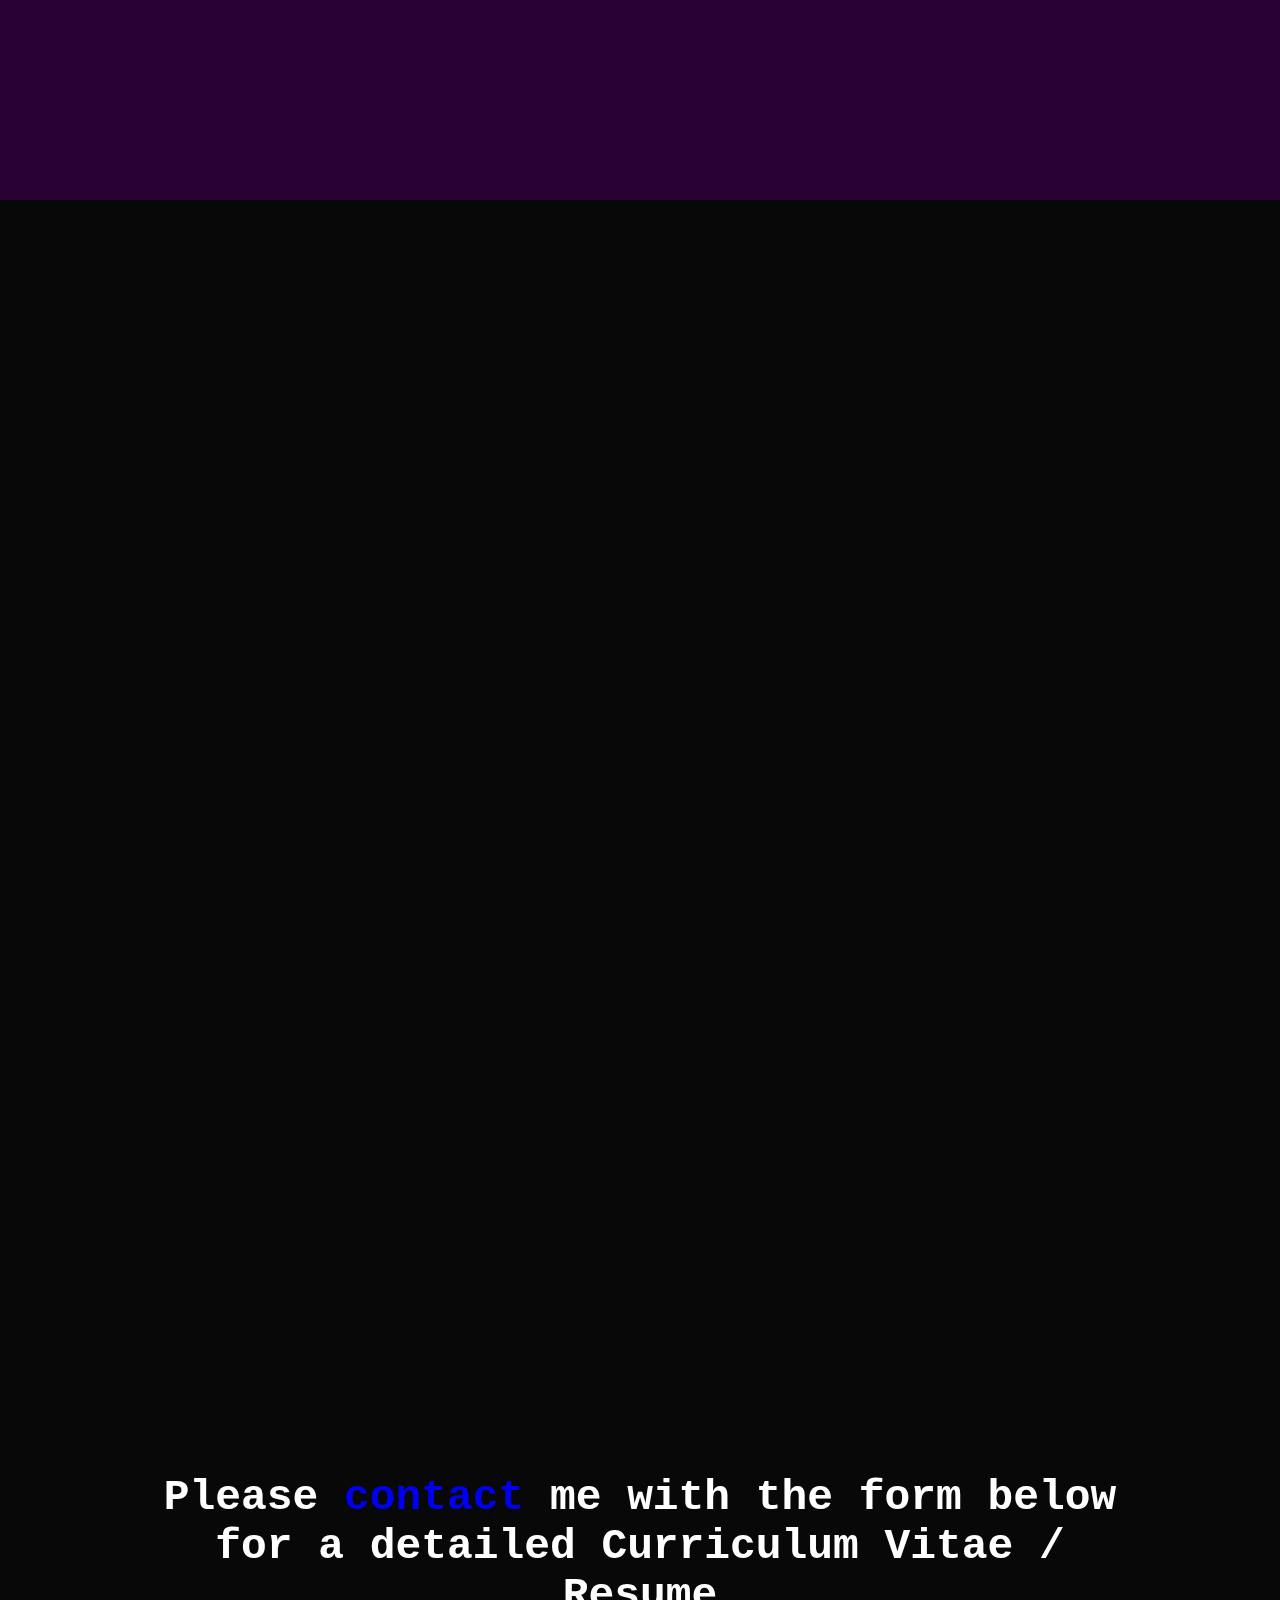
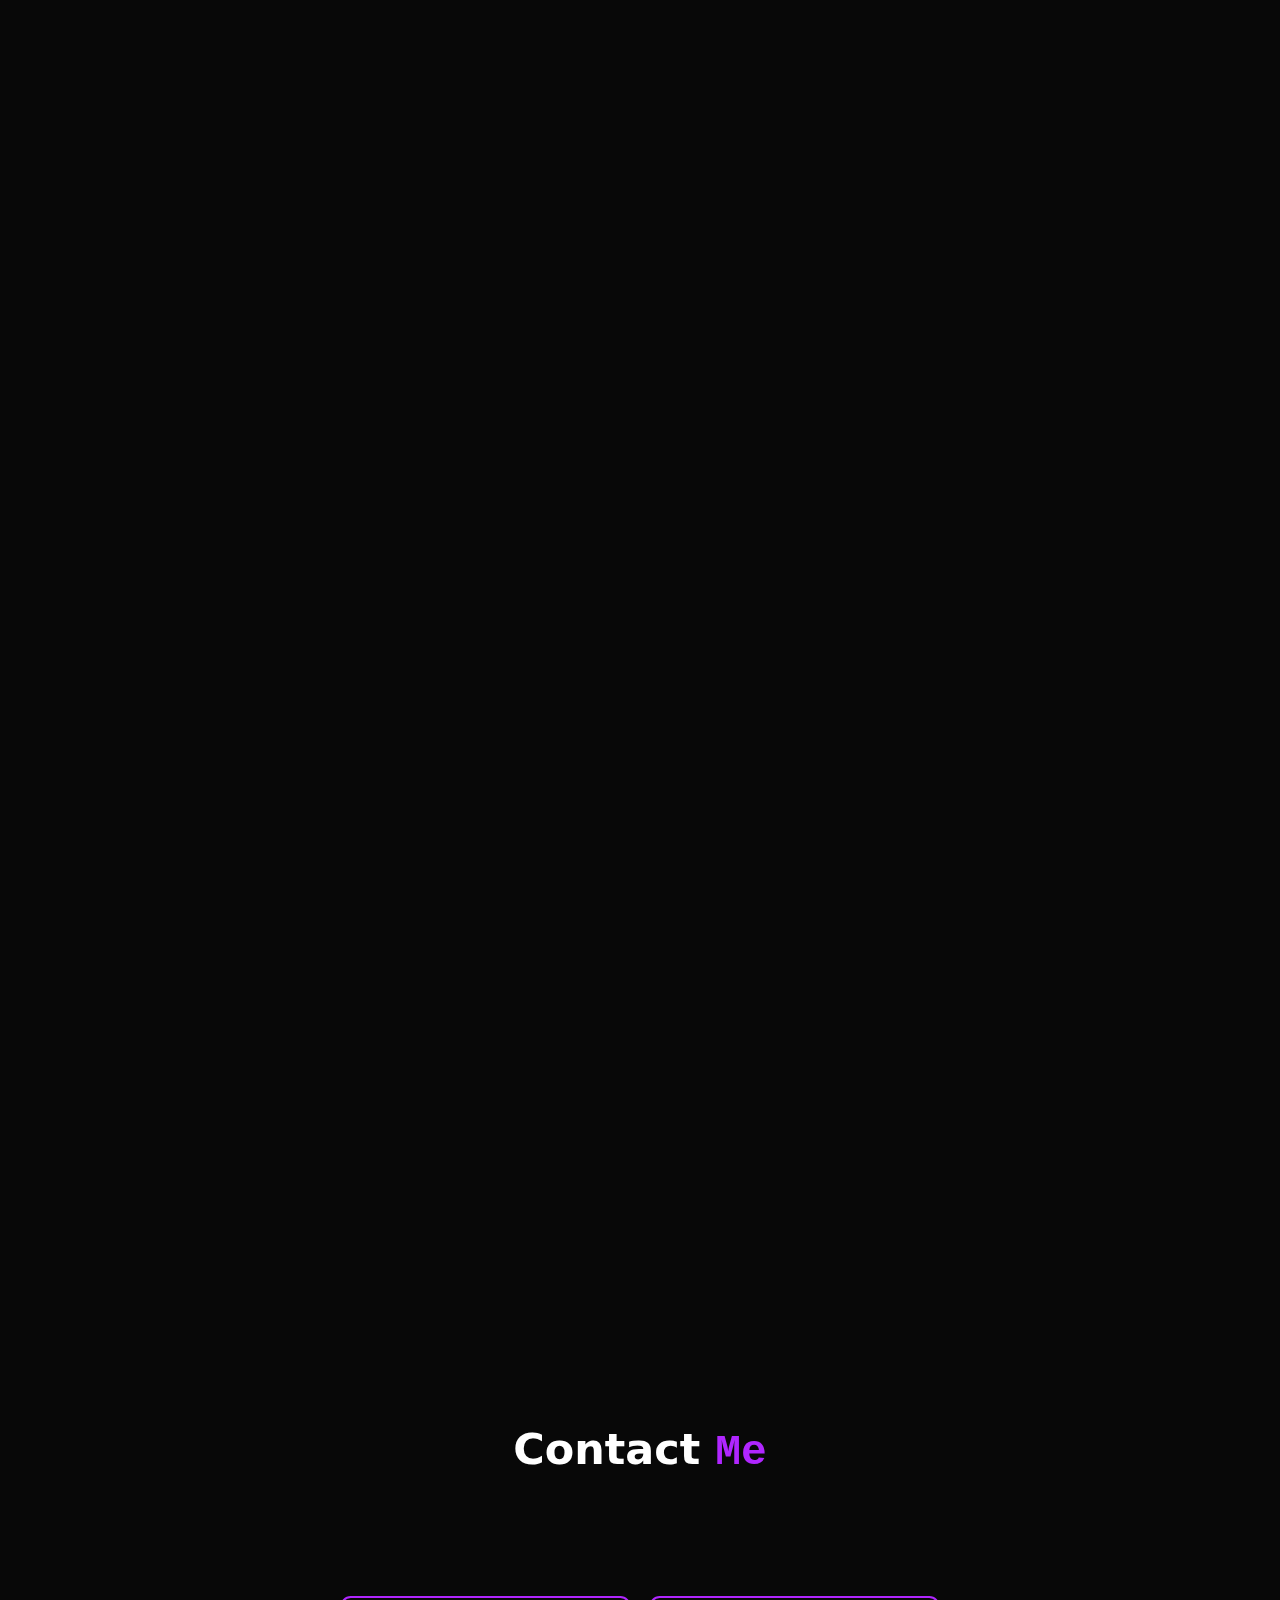
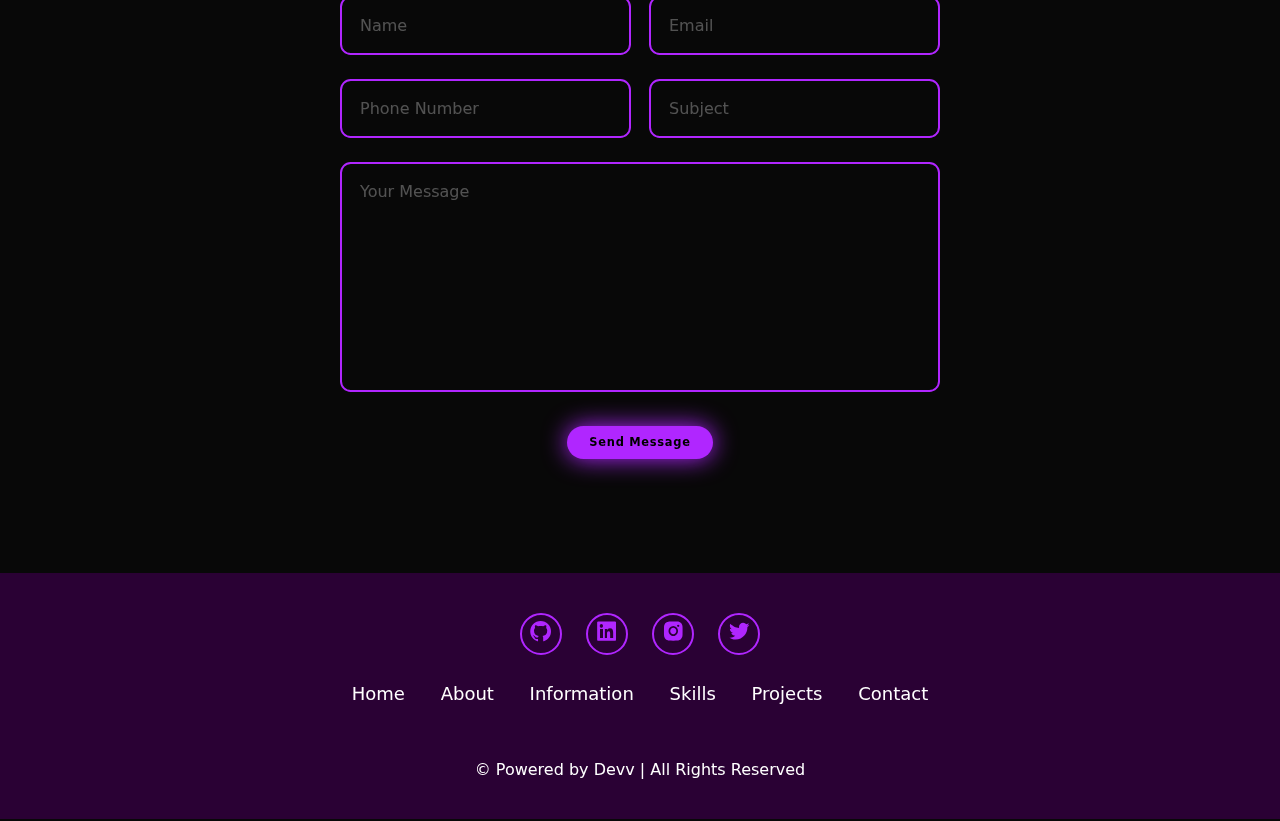
==== commit 6a636d4d: "Update index.html" ====
--- a/index.html
+++ b/index.html
@@ -212,23 +212,36 @@
             <h3>Crepuscule</h3>
             
             <p>
-                My "alternative" skateboard and streetwear brand 
+                My "alternative" skateboard and streetwear brand.
             </p>
             <div class="btn">See Project</div>
            </div>
 
-              <div class="project-card hidden">
-            <img src="images/Gopher Watch- SVG (1).svg" alt="">
-            <h3>Gopher Watch</h3>
-            
-            <p>
-                My News Blog I founded to document the crime, degeneracy, and deterioration at the University, and it's adjacent areas
+              <div class="project-card hidden ">
+                <div class="gww">
+                    <div class="gw">
+                        <img src="images/Gopher Watch- SVG (1).svg" alt="">
+                 
+                    </div>
+                </div>
+            <h3>GoWatch</h3>
+            
+            <p>
+                My News Blog I founded to document the crime, degeneracy, and deterioration at the University, 
+                and it's adjacent areas.
             </p>
             <div class="btn">See Project</div>
            </div>
 
            <div class="project-card hidden">
-            <img src="images/devvsphotodumps.svg" alt="">
+                <div class="dpdsvg">
+                    <div class="dpd">
+                        <img src="images/devvsphotodumps.svg" alt="">
+                 
+                    </div>
+                </div>
+                   
+            
             <h3>Devvs Photo Dump</h3>
             
             
@@ -243,85 +256,38 @@
         </div>
     </section>
     <section class="contact" id="Contact">
-        <h2 class="heading hidden">Contact <span>Me</span></h2>
-
-
+        <h2 class="heading">Contact <span>Me</span></h2>
+    
         <form action="https://api.web3forms.com/submit" method="POST">
-
             <input type="hidden" name="access_key" value="c58af28d-4a41-436a-a49b-77a99b88010b">
+            
             <div class="input-box">
                 <div class="input-field field">
-                    <input 
-                        type="text"
-                        placeholder="Name"
-                        name="Name"
-                        cols="30"
-                        rows="10"
-                        
-                        class="item"
-                        autocomplete="off"
-                        required
-                        >
+                    <input type="text" placeholder="Name" name="Name" class="item" autocomplete="off" required>
                     <div class="error-txt">Name can't be blank</div>
                 </div>
                 <div class="input-field field">
-
-                    <input 
-                        type="email"
-                        placeholder="Email"
-                        name="Email"
-                        cols="30"
-                        rows="10"
-                       
-                        class="item"
-                        autocomplete="off"
-                        required
-                        >
-                    
-                </div>
-            </div>
-
+                    <input type="email" placeholder="Email" name="Email" class="item" autocomplete="off" required>
+                </div>
+            </div>
+    
             <div class="input-box">
                 <div class="input-field field">
-                    <input type="number"
-                        placeholder="Phone Number"
-                        name="Phone #"
-                        cols="30"
-                        rows="10"
-                        
-                        class="item"
-                        autocomplete="off"
-                        required
-                        >
-                    
+                    <input type="tel" placeholder="Phone Number" name="Phone #" class="item" autocomplete="off" required>
                 </div>
                 <div class="input-field field">
-                    <input type="text"
-                        placeholder="Subject"
-                        name="Subject"
-                        cols="30"
-                        rows="10"
-                        
-                        class="item"
-                        autocomplete="off"
-                        required
-                        >
-                    
-                </div>
-            </div>
-
-         
-          <div class="textarea-field field">
-            <textarea name="Message" id="" cols="30"
-            rows="10" placeholder="Your Message" class="item" autocomplete="off" required></textarea>
-          </div>
-          
-          
-          <div class="h-captcha" id="captcha" data-captcha="true"></div>
-            <button onclick="submit">Send Message</button>
-          <input type="hidden" name="redirect" value="https://DevanLee.com/thanks.html" >
+                    <input type="text" placeholder="Subject" name="Subject" class="item" autocomplete="off" required>
+                </div>
+            </div>
+    
+            <div class="textarea-field field">
+                <textarea name="Message" cols="30" rows="10" placeholder="Your Message" class="item" autocomplete="off" required></textarea>
+            </div>
+            
+            <div class="h-captcha" data-captcha="true"></div>
+            <button type="submit" class="btn">Send Message</button>
+            <input type="hidden" name="redirect" value="thanks.html">
         </form>
-        
     </section>
 
 
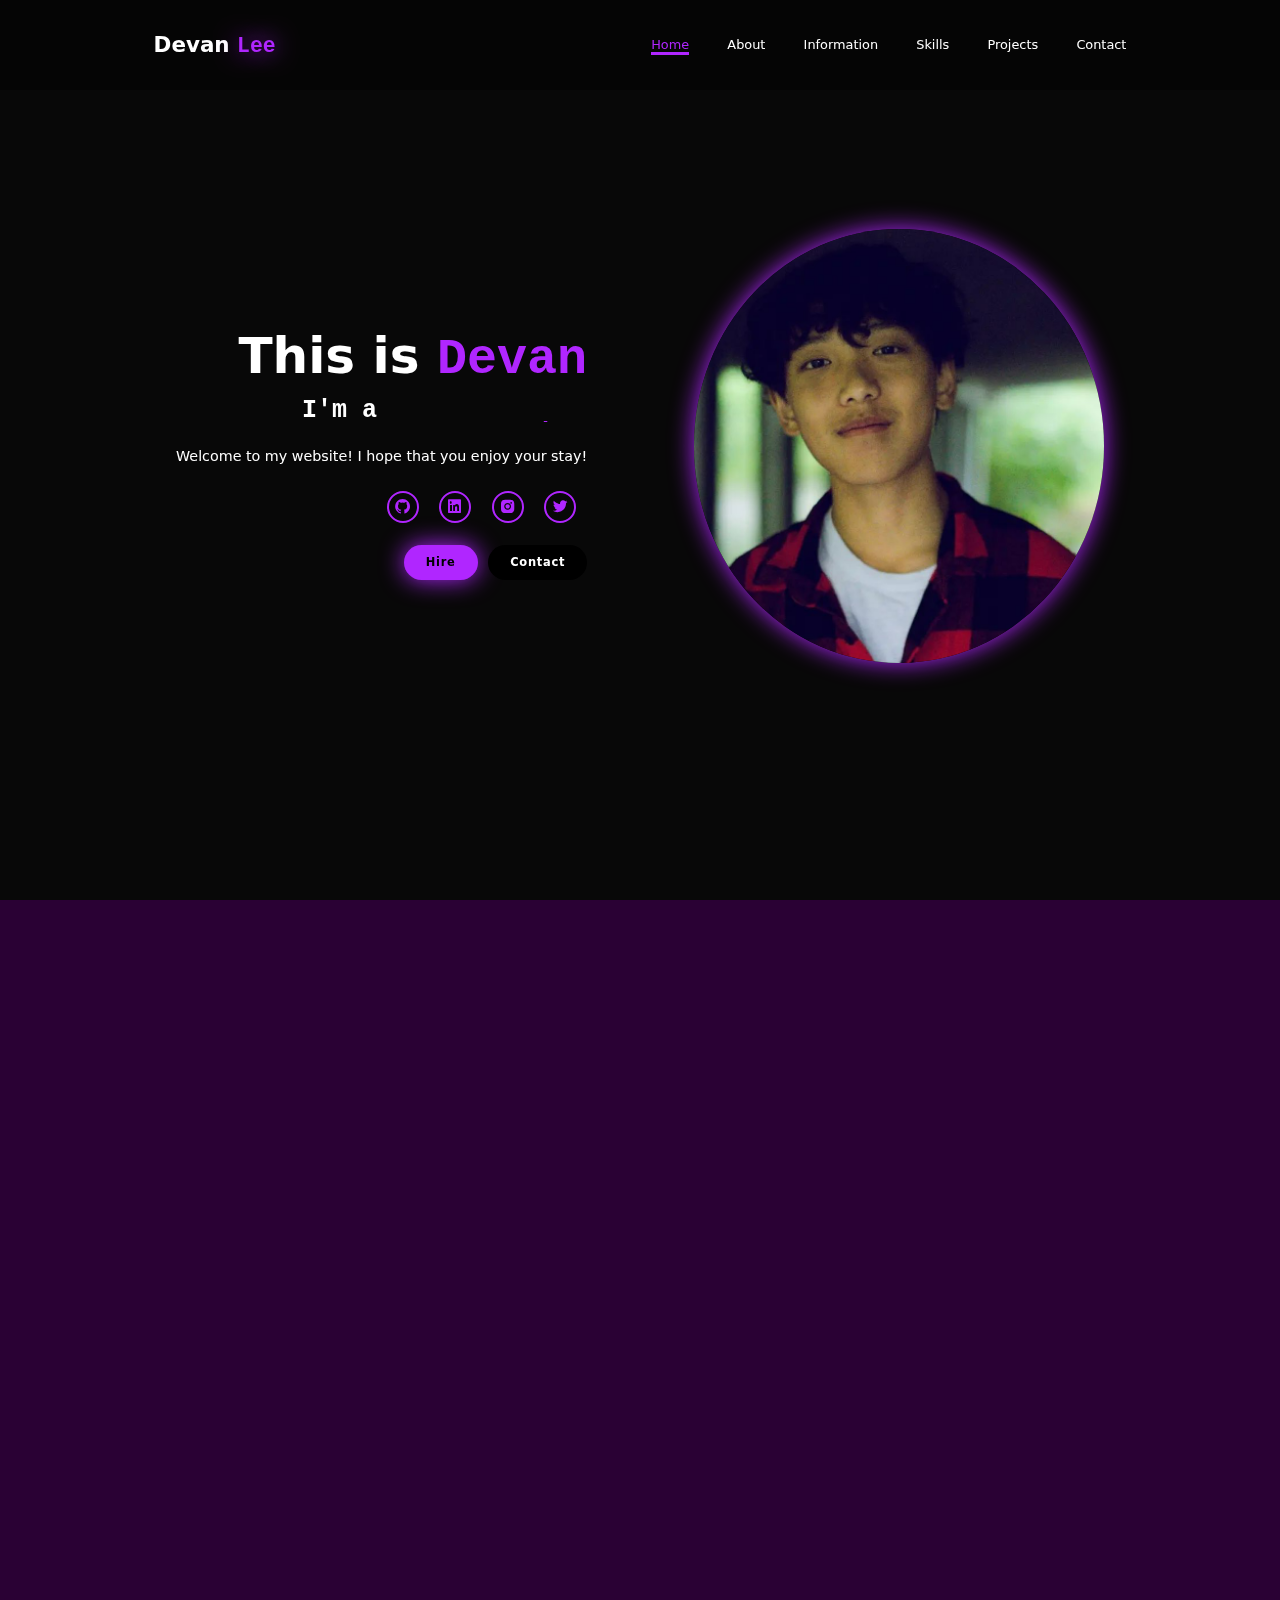
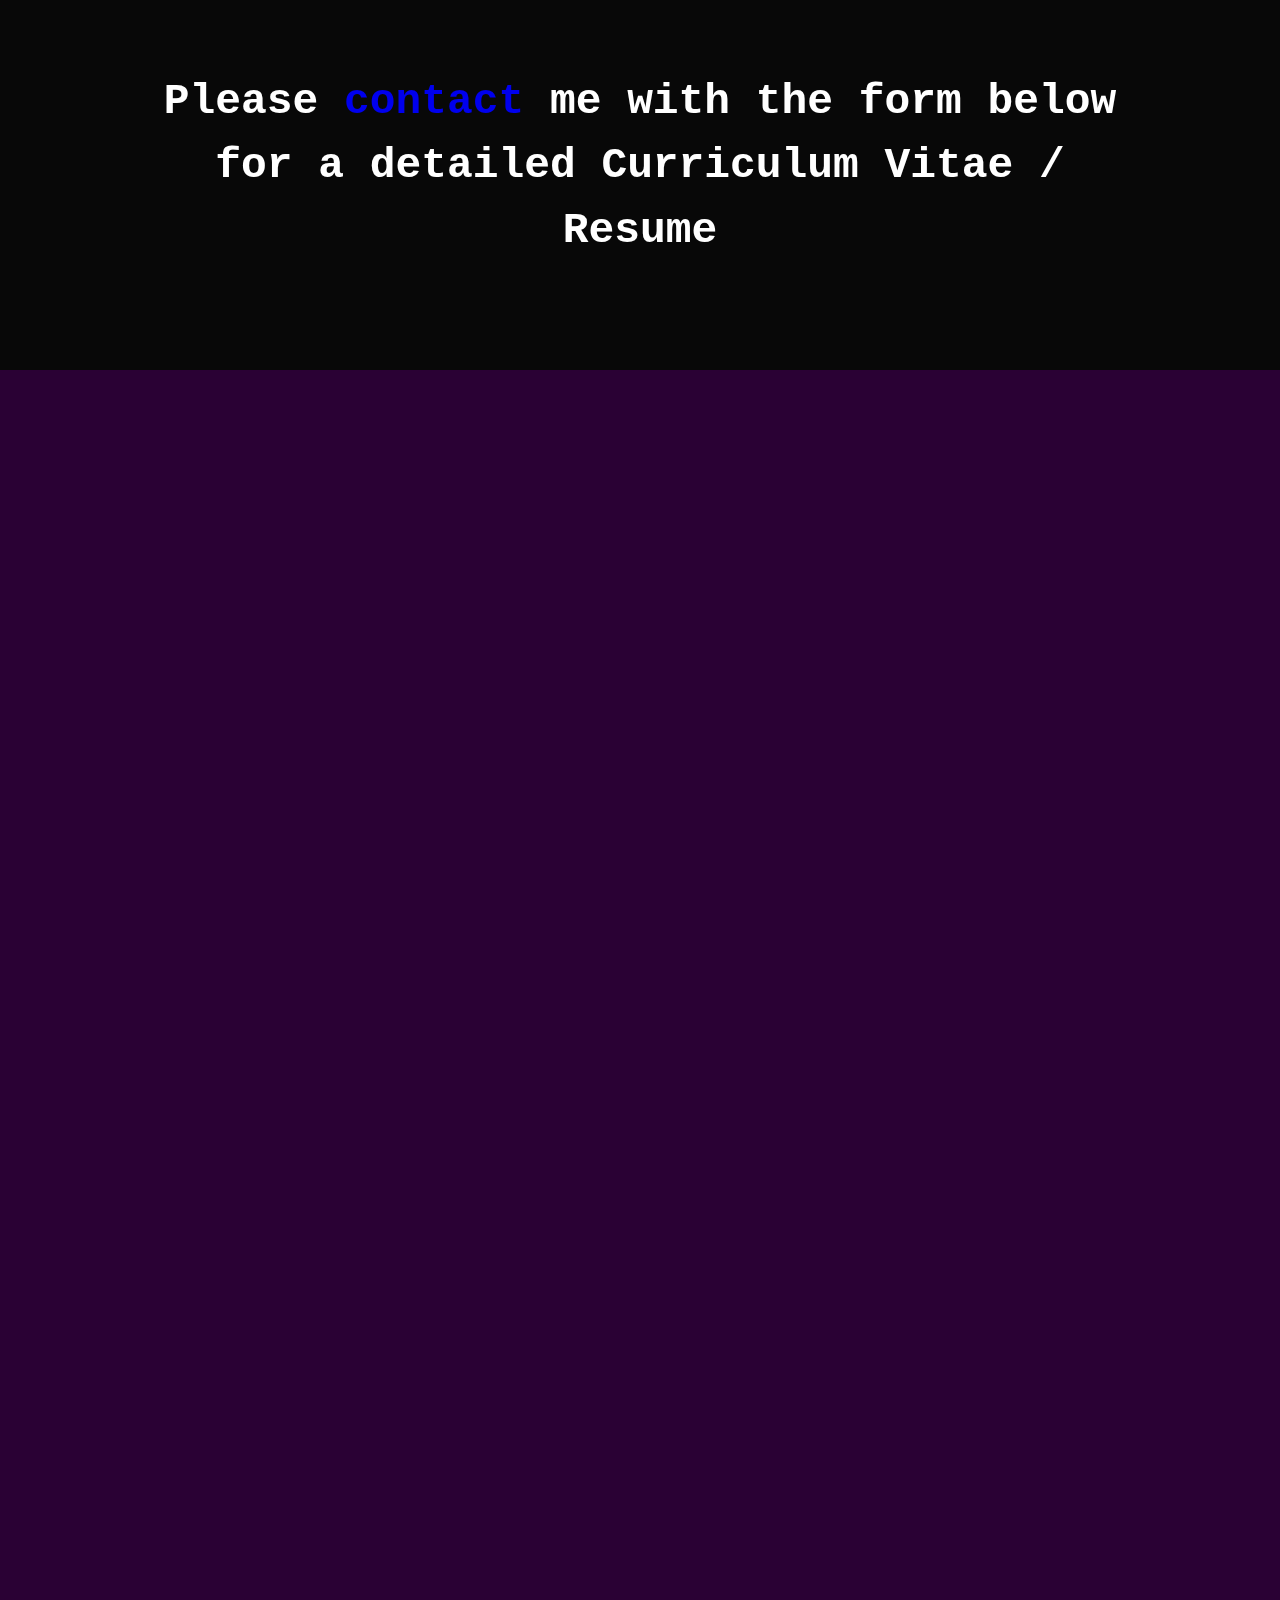
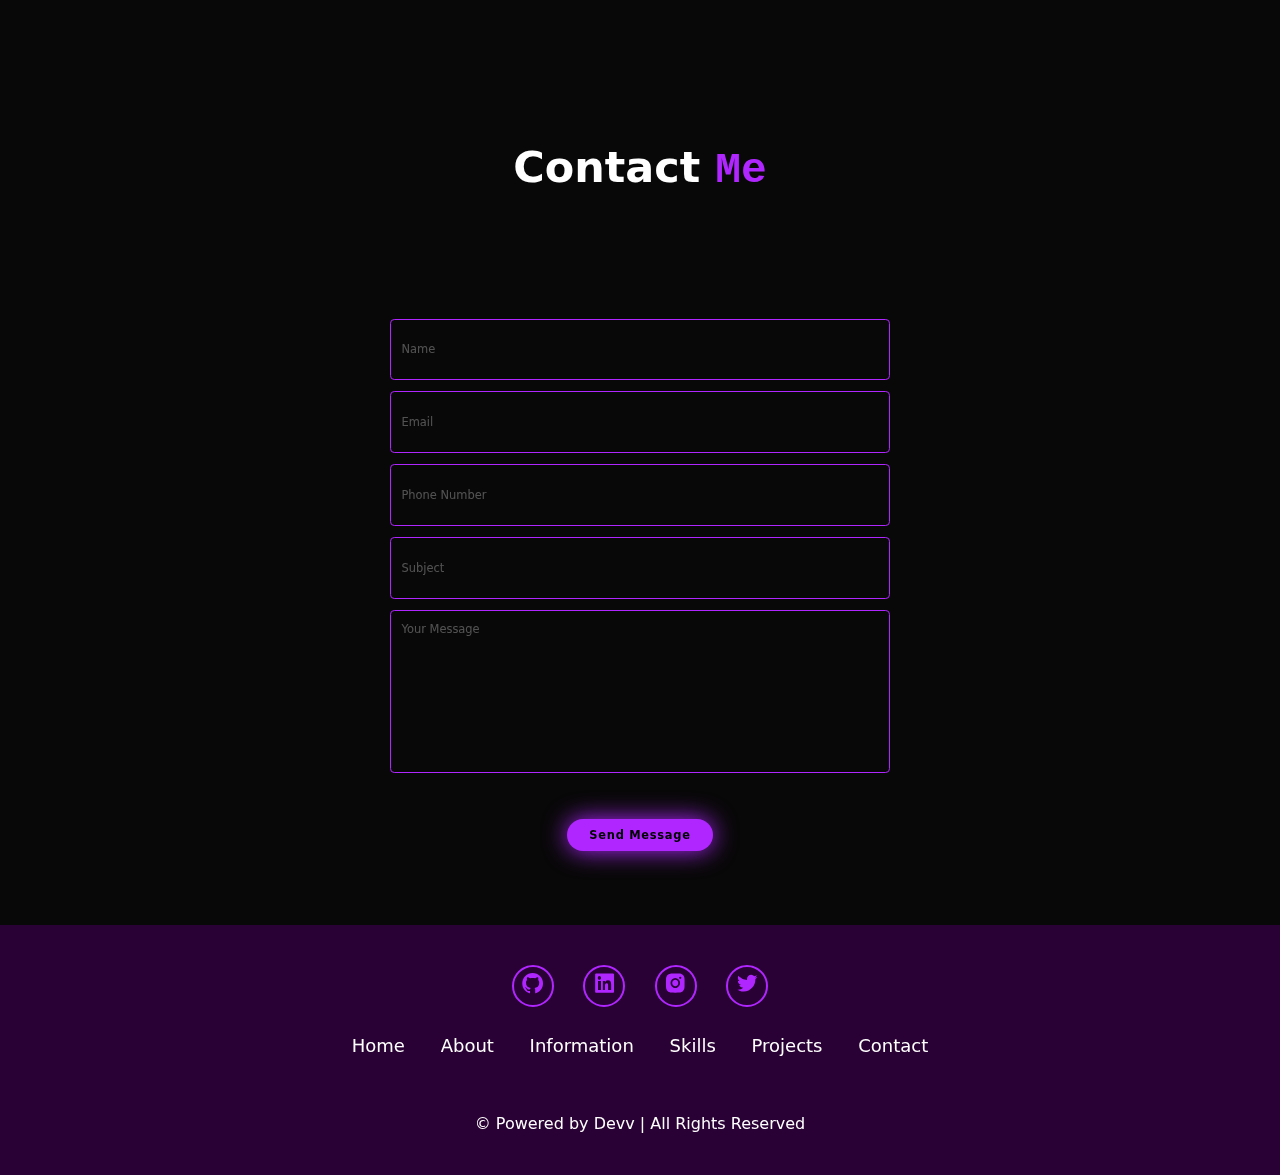
==== commit 516a0657: "Update index.html" ====
--- a/index.html
+++ b/index.html
@@ -2,8 +2,7 @@
 <html lang="en">
 <head>
     <meta charset="UTF-8">
-    <meta name="viewport"
-    content="width=device-width, intial-scale=1.0">
+   <meta name="viewport" content="width=device-width, initial-scale=1.0">
 
     <title>Devan's Portfolio</title>
     <link rel="stylesheet" href="style.css">
@@ -263,17 +262,17 @@
             
             <div class="input-box">
                 <div class="input-field field">
-                    <input type="text" placeholder="Name" name="Name" class="item" autocomplete="off" required>
+                    <input type="text" placeholder="Name" name="Name" class="item" autocomplete="off" required inputmode="text">
                     <div class="error-txt">Name can't be blank</div>
                 </div>
                 <div class="input-field field">
-                    <input type="email" placeholder="Email" name="Email" class="item" autocomplete="off" required>
+                    <input type="email" placeholder="Email" name="Email" class="item" autocomplete="off" required inputmode="email">
                 </div>
             </div>
     
             <div class="input-box">
                 <div class="input-field field">
-                    <input type="tel" placeholder="Phone Number" name="Phone #" class="item" autocomplete="off" required>
+                    <input type="tel" placeholder="Phone Number" name="Phone #" class="item" autocomplete="off" required inputmode="tel">
                 </div>
                 <div class="input-field field">
                     <input type="text" placeholder="Subject" name="Subject" class="item" autocomplete="off" required>
@@ -285,10 +284,12 @@
             </div>
             
             <div class="h-captcha" data-captcha="true"></div>
+            <input type="checkbox" name="botcheck" class="hidden" style="display: none;">
             <button type="submit" class="btn">Send Message</button>
             <input type="hidden" name="redirect" value="thanks.html">
         </form>
     </section>
+
 
 
 
--- a/style.css
+++ b/style.css
@@ -36,7 +36,16 @@
     background: var(--bg-color);
     color: var(--text-color);
     font-family: system-ui, -apple-system, BlinkMacSystemFont, 'Segoe UI', Roboto, Oxygen, Ubuntu, Cantarell, 'Open Sans', 'Helvetica Neue', sans-serif;
-}
+    font-size: 16px;
+    line-height: 1.5;
+}
+
+header, section, .footer {
+    padding: 2rem 5%;
+}
+
+
+/*new code starts here */
 
 .header{
     position: fixed;
@@ -590,7 +599,7 @@
     
 }
 .card{
-    height: 350px;
+    height: 390px;
     width: 370px;
     background-color: var(--second-bg-color);
     padding: 3% 8%;
@@ -605,6 +614,7 @@
     align-items: center;
     justify-content: center;
     text-align: center;
+    margin:auto;
     
 }
 
@@ -765,6 +775,8 @@
     transition: 0.4s ease;
 }
 
+
+
 .project-card:hover{
     box-shadow: 0 0 25px var(--main-color),
                 0 0 50px var(--main-color);
@@ -773,6 +785,8 @@
 }
 
 .project-card img{
+    position: fixed;
+    top: 100px;
     max-width: 18vw;
     object-fit: cover;
     border-radius: 2rem;
@@ -787,6 +801,54 @@
     font-family: system-ui, -apple-system, BlinkMacSystemFont, 'Segoe UI', Roboto, Oxygen, Ubuntu, Cantarell, 'Open Sans', 'Helvetica Neue', sans-serif;
 }
 
+.project-card h3{
+    align-items: center;
+    padding-top: 15px;
+}
+
+.project-card p{
+
+    align-items: center;
+}
+
+.dpdsvg{
+    width: 100%;
+    max-width: 600px;
+    margin-bottom: -5px; /* Reduced margin to bring text closer */
+}
+
+.dpd img{
+    width: 100%;
+    height: auto;
+    display: block; /* Removes any potential inline spacing */
+    position: absolute; /* Changed to absolute positioning */
+    width: 100%;
+    max-width: 1900px;
+    left: -5%; /* Use left instead of margin-left for absolute positioning */
+    top: 10%; /* Use top instead of margin-top for absolute positioning */
+    
+}
+
+.gww{
+    width: 100%;
+    max-width: 900px;
+    margin-bottom: 0;
+    margin-top: 5;
+}
+
+.gw img{
+    width: 100%;
+    height: 100px;
+    display: block; /* Removes any potential inline spacing */
+    position: absolute; /* Changed to absolute positioning */
+    width: 100%;
+    max-width: 1900px;
+    left: 0%; /* Use left instead of margin-left for absolute positioning */
+    top: 10%; /* Use top instead of margin-top for absolute positioning */
+    margin-top: 25px ;
+
+}
+
 
 .contact{
     background-color: var(--bg-color);
@@ -794,7 +856,7 @@
     justify-content: center;
     min-height: 100vh;
     font-family: system-ui, -apple-system, BlinkMacSystemFont, 'Segoe UI', Roboto, Oxygen, Ubuntu, Cantarell, 'Open Sans', 'Helvetica Neue', sans-serif;
-   
+    padding: 5rem 10%;
 
 }
 .contact h2{
@@ -802,15 +864,53 @@
     color: var(--text-color);
 }
 
+.contact h2.heading {
+    text-align: center;
+    margin-bottom: 3rem;
+}
+
 .contact form{
     width: 600px;
     text-align: center;
+    max-width: 70rem;
+    margin: 0 auto;
+    text-align: center;
 }
 
 form .input-box{
     display: flex;
     justify-content: space-between;
     
+    
+}
+
+.contact form .input-box {
+    display: flex;
+    justify-content: space-between;
+    flex-wrap: wrap;
+}
+
+.contact form .input-box .input-field,
+.contact form .textarea-field {
+    position: relative;
+    width: 100%;
+    margin: .8rem 0;
+}
+
+.contact form .input-box .input-field input,
+.contact form .textarea-field textarea {
+    width: 100%;
+    height: 100%;
+    padding: 1.5rem;
+    font-size: 1.6rem;
+    color: var(--text-color);
+    background: transparent;
+    border-radius: .6rem;
+    border: .2rem solid var(--main-color);
+}
+
+.contact form .textarea-field textarea {
+    resize: none;
 }
 
 .input-box .input-field{
@@ -877,6 +977,10 @@
     box-shadow: 0 0 50px var(--main-color)    
 }
 
+.contact form .btn-box.btns .btn {
+    cursor: pointer;
+}
+
 
 .footer{
     position: relative;
@@ -1079,4 +1183,62 @@
 
 
     /* Resume Section End */
-}+}
+
+@media (max-width: 991px) {
+    header, section, .footer {
+        padding: 2rem 3%;
+    }
+
+    .contact form {
+        max-width: 90%;
+    }
+
+    .contact form .input-box .input-field {
+        width: 100%;
+        margin: 1rem 0;
+    }
+}
+
+@media (max-width: 895px) {
+    /* Navigation styles... */
+
+    /* Home section styles... */
+
+    /* About section styles... */
+
+    /* Services and Projects sections styles... */
+
+    /* Contact section */
+    .contact {
+        padding: 3rem 5%;
+    }
+
+    .contact form {
+        max-width: 100%;
+    }
+
+    .contact form .input-box {
+        flex-direction: column;
+    }
+
+    .contact form .input-box .input-field {
+        margin: 1rem 0;
+    }
+
+    /* Resume section styles... */
+}
+
+@media (max-width: 480px) {
+    /* Other styles... */
+
+    .contact {
+        padding: 2rem 3%;
+    }
+
+    .contact form .input-box .input-field input,
+    .contact form .textarea-field textarea {
+        font-size: 1.4rem;
+        padding: 1.2rem;
+    }
+}
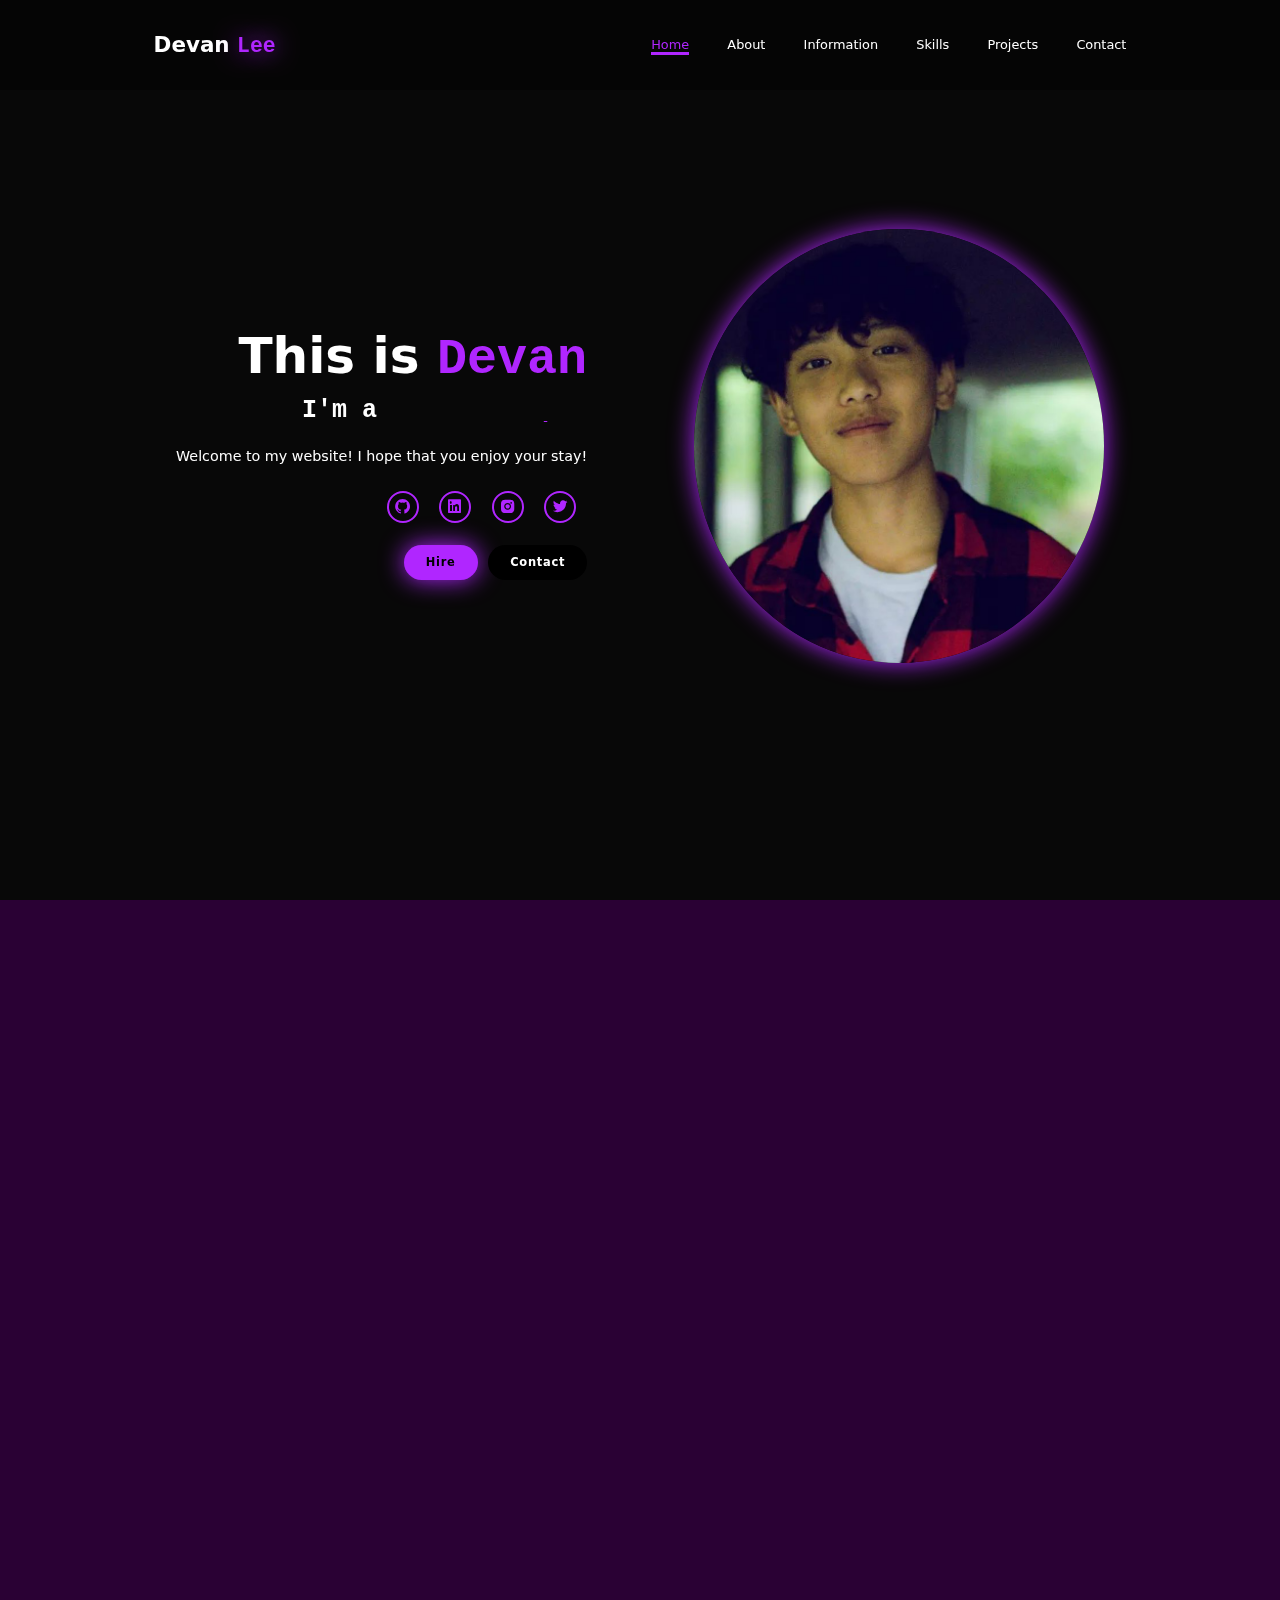
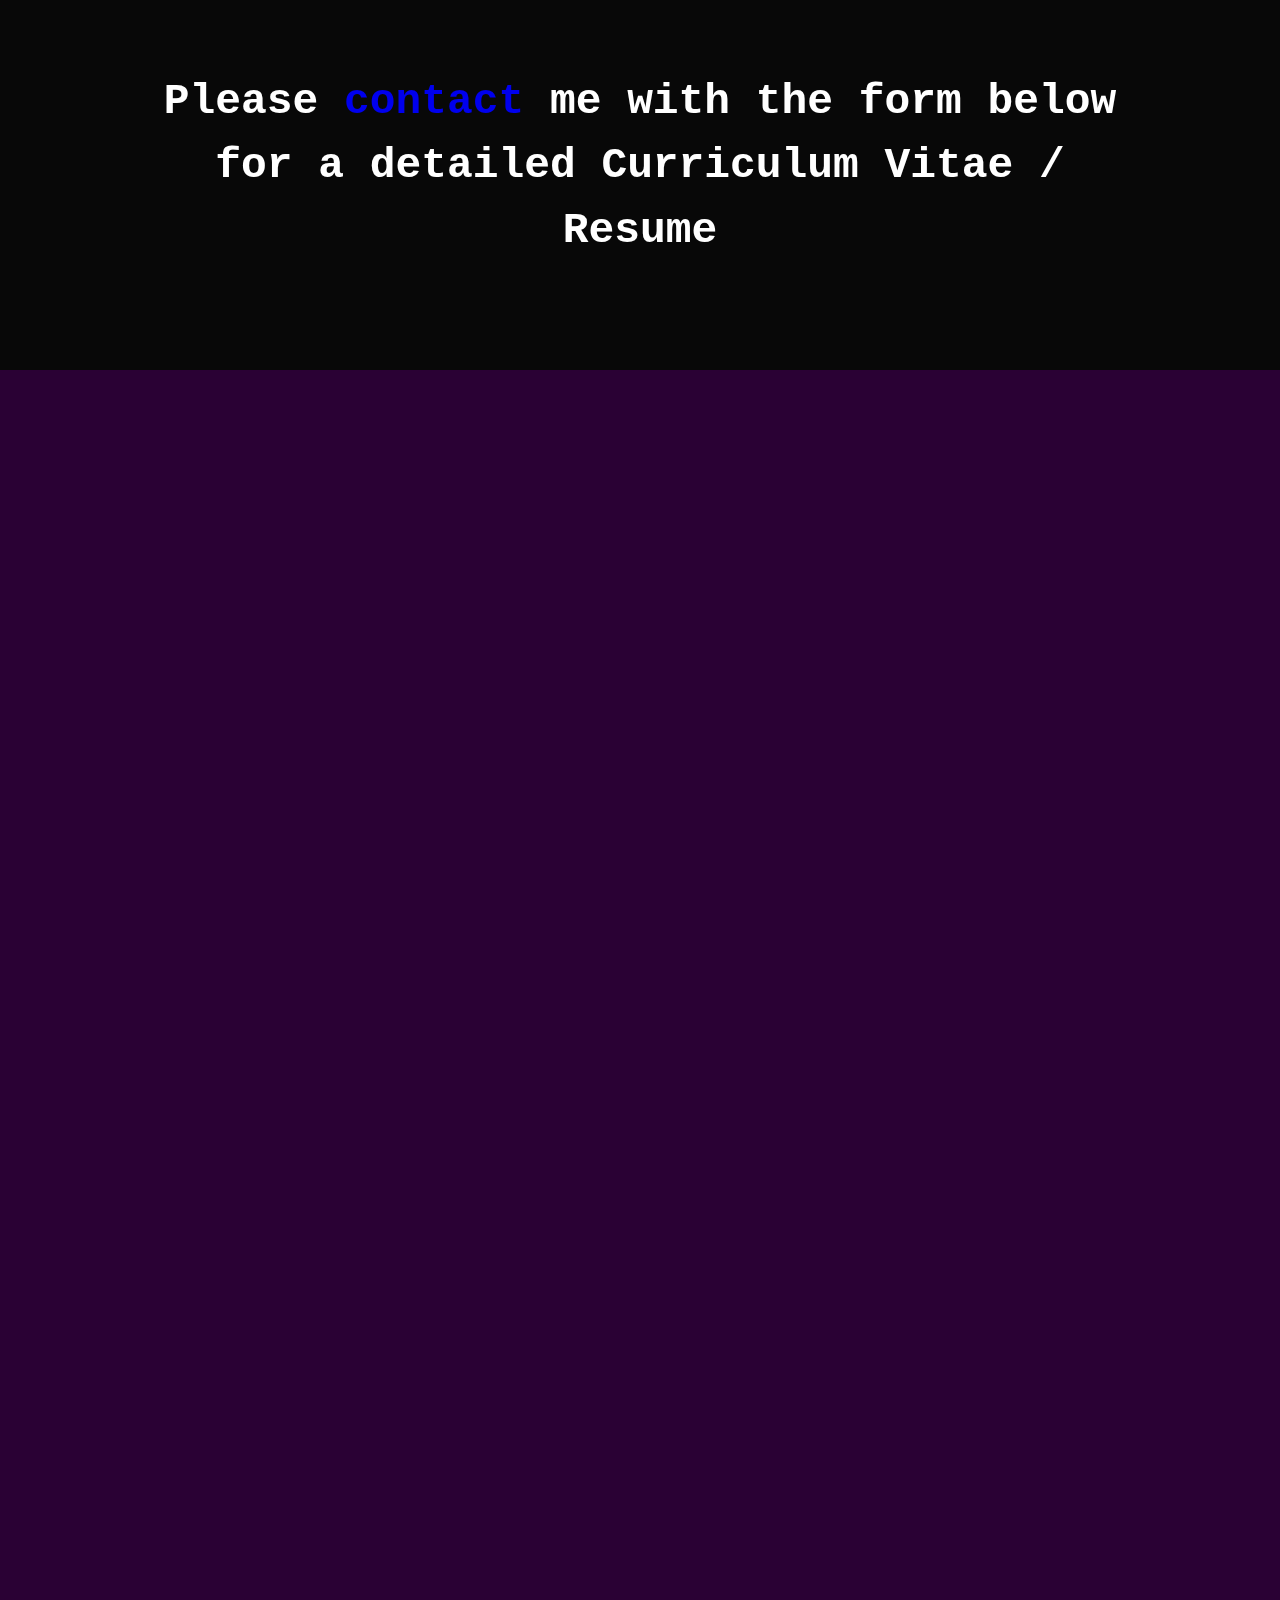
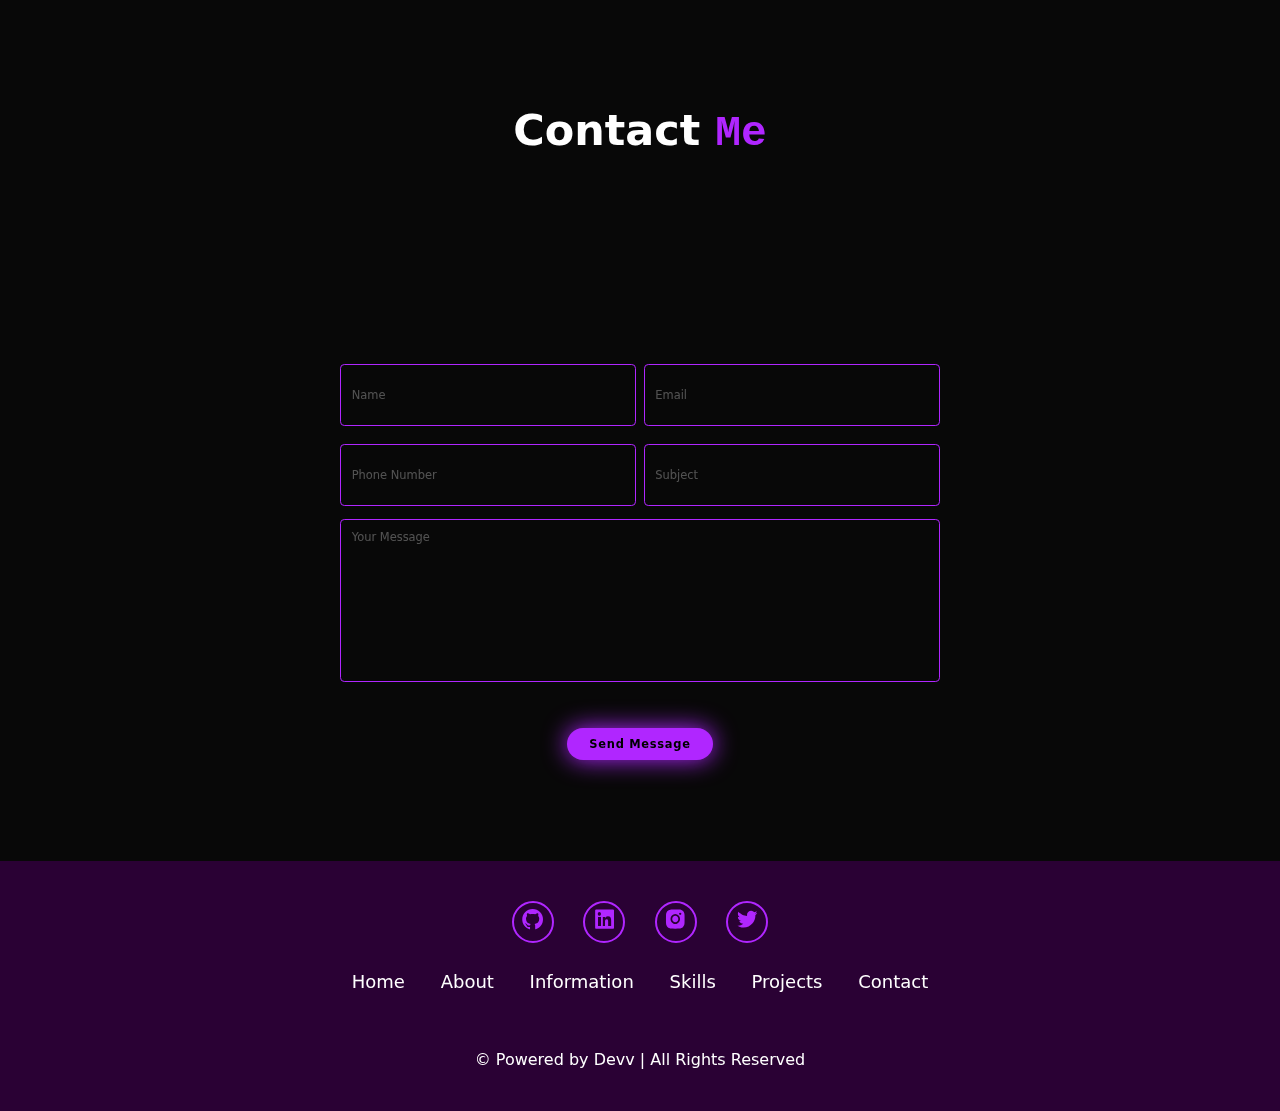
==== commit a1e5f15d: "Update index.html" ====
--- a/index.html
+++ b/index.html
@@ -43,7 +43,7 @@
                Welcome to my website! I hope that you enjoy your stay! 
             </p>
             <div class="social-icons">
-                <a href="https://github.com/devvdevvdevv" target="_blank">
+                <a href="#" target="_blank">
                     <i class="bx bxl-github"></i>
                 </a>
                 <a href="https://www.linkedin.com/in/devan-lee-0488b1289/" target="_blank">
@@ -295,7 +295,7 @@
 
     <footer class="footer">
         <div class="social">
-            <a href="https://github.com/devvdevvdevv" target="_blank">
+            <a href="#" target="_blank">
                 <i class="bx bxl-github"></i>
             </a>
             <a href="https://www.linkedin.com/in/devan-lee-0488b1289/" target="_blank">
--- a/style.css
+++ b/style.css
@@ -736,12 +736,9 @@
 }
 .projects-box{
     display: grid;
-    grid-template-columns: repeat(3,1fr);
-    place-items: center;
-    margin: 5rem 0;
-    gap: 3rem;
-    row-gap: 5rem;
-    flex-basis: 100%;
+    grid-template-columns: repeat(auto-fit, minmax(300px, 1fr));
+    gap: 2rem;
+    padding: 2rem 0;
 }
 
 .project-card:nth-child(2){
@@ -850,14 +847,18 @@
 }
 
 
+.contact-form {
+    max-width: 600px;
+    margin: 0 auto;
+}
+
 .contact{
     background-color: var(--bg-color);
     align-items: center;
     justify-content: center;
     min-height: 100vh;
     font-family: system-ui, -apple-system, BlinkMacSystemFont, 'Segoe UI', Roboto, Oxygen, Ubuntu, Cantarell, 'Open Sans', 'Helvetica Neue', sans-serif;
-    padding: 5rem 10%;
-
+    padding: 3rem 5%;
 }
 .contact h2{
     margin-bottom: 3rem;
@@ -872,9 +873,10 @@
 .contact form{
     width: 600px;
     text-align: center;
-    max-width: 70rem;
+    max-width: 700%;
     margin: 0 auto;
     text-align: center;
+
 }
 
 form .input-box{
@@ -882,6 +884,31 @@
     justify-content: space-between;
     
     
+    
+}
+
+.input-box {
+    display: flex;
+    gap: 1rem;
+    margin-bottom: 1rem;
+}
+
+.input-field {
+    flex: 1;
+}
+
+.input-field input,
+.textarea-field textarea {
+    width: 100%;
+    padding: 1rem;
+    border: 1px solid var(--main-color);
+    border-radius: 0.5rem;
+    background: transparent;
+    color: var(--text-color);
+}
+
+.textarea-field textarea {
+    height: 150px;
 }
 
 .contact form .input-box {
@@ -1185,60 +1212,132 @@
     /* Resume Section End */
 }
 
-@media (max-width: 991px) {
-    header, section, .footer {
+
+
+@media (max-width: 768px) {
+    .contact {
         padding: 2rem 3%;
     }
 
-    .contact form {
-        max-width: 90%;
-    }
-
-    .contact form .input-box .input-field {
-        width: 100%;
-        margin: 1rem 0;
-    }
-}
-
-@media (max-width: 895px) {
-    /* Navigation styles... */
-
-    /* Home section styles... */
-
-    /* About section styles... */
-
-    /* Services and Projects sections styles... */
-
-    /* Contact section */
-    .contact {
-        padding: 3rem 5%;
-    }
-
-    .contact form {
-        max-width: 100%;
+    .contact h2.heading {
+        font-size: 2.4rem;
+        margin-bottom: 2rem;
     }
 
     .contact form .input-box {
         flex-direction: column;
     }
 
-    .contact form .input-box .input-field {
-        margin: 1rem 0;
-    }
-
-    /* Resume section styles... */
+    .input-box .input-field {
+        width: 100%;
+        margin-bottom: 1rem;
+    }
+
+    .field .item {
+        font-size: 14px;
+        padding: 12px;
+    }
+
+    .contact form .textarea-field textarea {
+        height: 120px;
+    }
+
+    form button {
+        font-size: 1.2rem;
+        padding: 0.8rem 2rem;
+    }
+}
+
+@media (max-width: 580px) {
+    .contact {
+        padding: 1.5rem 2%;
+    }
+
+    .contact form{
+        width: 100%;
+        max-width: 100%;
+    }
+
+    .contact h2.heading {
+        font-size: 2rem;
+        margin-bottom: 1.5rem;
+    }
+
+    .field .item {
+        font-size: 13px;
+        padding: 10px;
+    }
+
+    .contact form .textarea-field textarea {
+        height: 100px;
+    }
+
+    .form button {
+        font-size: 1rem;
+        padding: 0.7rem 1.8rem;
+    }
+
+
+}
+
+@media (max-width: 768px) {
+    .projects-box {
+        grid-template-columns: 1fr;
+    }
+
+    .project-card {
+        max-width: 100%;
+        height: auto;
+        min-height: 500px;
+    }
 }
 
 @media (max-width: 480px) {
-    /* Other styles... */
-
-    .contact {
-        padding: 2rem 3%;
-    }
-
-    .contact form .input-box .input-field input,
-    .contact form .textarea-field textarea {
+    .projects {
+        padding: 3rem 2%;
+    }
+
+    .heading {
+        font-size: 3rem;
+        margin-bottom: 2rem;
+    }
+
+    .projects-box {
+        width: auto;
+        max-width: 100%;
+        margin: 5px;
+    }
+
+    .project-card {
+        max-width: 100%;
+        height: auto;
+        min-height: 450px;
+        border-radius: 3rem;
+        padding: 3rem 1.5rem;
+    }
+
+    .project-card h3 {
+        font-size: 2.2rem;
+    }
+
+    .project-card p {
+        font-size: 1.6rem;
+    }
+
+    .btn {
         font-size: 1.4rem;
-        padding: 1.2rem;
-    }
-}
+        padding: 0.8rem 1.6rem;
+    }
+
+    .dpdsvg, .gww {
+        max-width: 80%;
+    }
+
+    .dpd img, .gw img {
+        width: 100%;
+        height: auto;
+        position: static;
+        max-width: 100%;
+        margin-top: 10px;
+    }
+}
